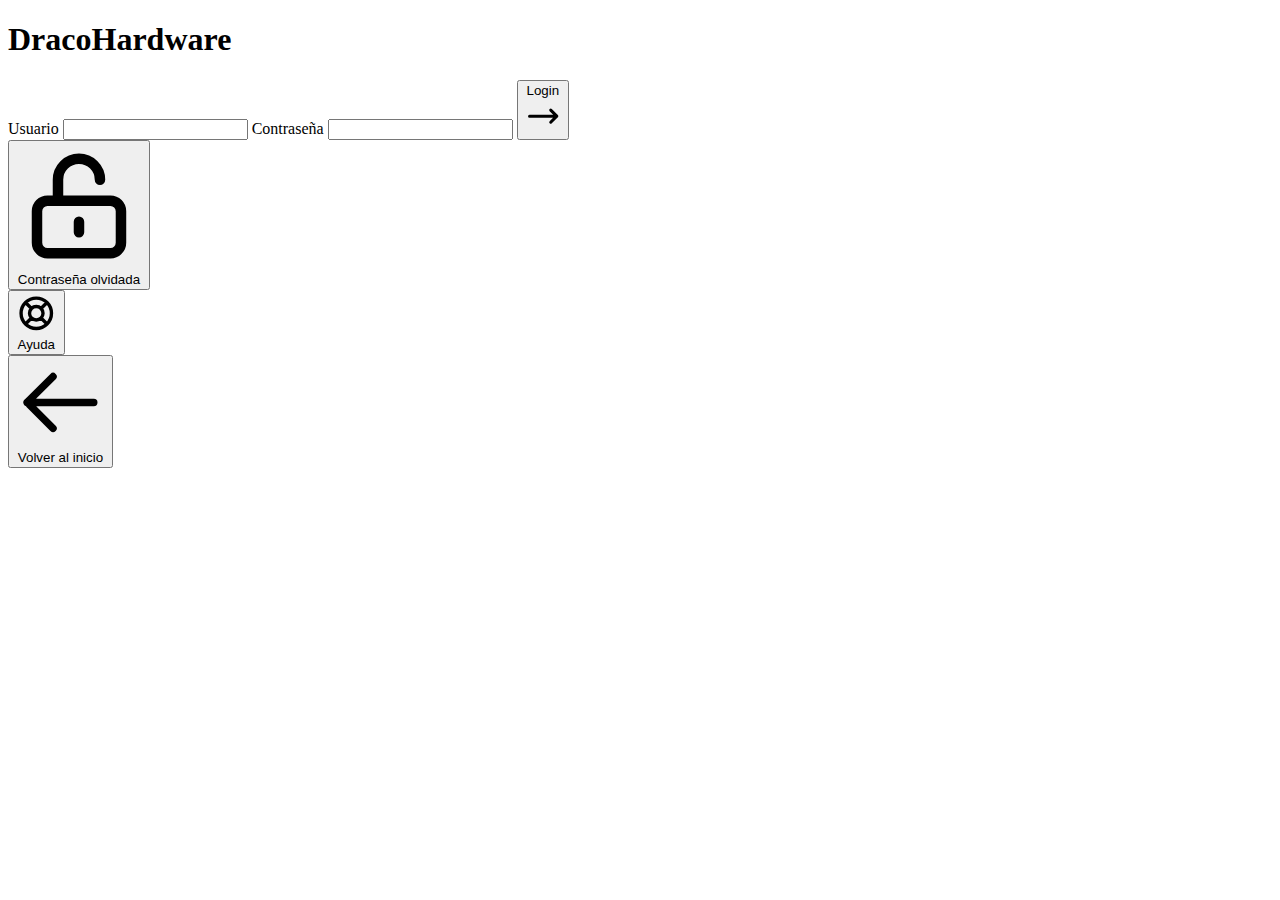
==== public/index.html @ a9c55570 "Add final files - test" ====
<!DOCTYPE html>
<html lang="en">
<head>
	<meta charset="UTF-8">
	<meta name="viewport" content="width=device-width, initial-scale=1.0">
	<title>StockManager</title>
	<link rel="stylesheet" href="../dist/output.css">
</head>
<body class="">
	<template>
		
	</template>
	<div class="h-screen bg-gray-100 flex flex-col justify-center sm:py-12">
		<div class="p-10 xs:p-0 mx-auto md:w-full md:max-w-md">
			<h1 class="font-bold text-center text-2xl mb-5">DracoHardware</h1>  
			<div class="bg-white shadow w-full rounded-lg divide-y divide-gray-200">
				<div id="panelLogin" class="px-5 py-7">
					<label class="font-semibold text-sm text-gray-600 pb-1 block">Usuario</label>
					<input id="user" type="text" class="border rounded-lg px-3 py-2 mt-1 mb-5 text-sm w-full" />
					<label class="font-semibold text-sm text-gray-600 pb-1 block">Contraseña</label>
					<input id="pass" type="password" class="border rounded-lg px-3 py-2 mt-1 mb-5 text-sm w-full" />
					<button id="bLogin" type="button" class="transition duration-200 bg-blue-500 hover:bg-blue-600 focus:bg-blue-700 focus:shadow-sm focus:ring-4 focus:ring-blue-500 focus:ring-opacity-50 text-white w-full py-2.5 rounded-lg text-sm shadow-sm hover:shadow-md font-semibold text-center inline-block">
						<span class="inline-block mr-2">Login</span>
						<svg xmlns="http://www.w3.org/2000/svg" fill="none" viewBox="0 0 24 24" stroke="currentColor" class="w-4 h-4 inline-block">
							<path stroke-linecap="round" stroke-linejoin="round" stroke-width="2" d="M17 8l4 4m0 0l-4 4m4-4H3" />
						</svg>
					</button>
				</div>
				<div class="py-5">
					<div class="grid grid-cols-2 gap-1">
						<div class="text-center sm:text-left whitespace-nowrap">
							<button class="transition duration-200 mx-5 px-5 py-4 cursor-pointer font-normal text-sm rounded-lg text-gray-500 hover:bg-gray-100 focus:outline-none focus:bg-gray-200 focus:ring-2 focus:ring-gray-400 focus:ring-opacity-50 ring-inset">
								<svg xmlns="http://www.w3.org/2000/svg" fill="none" viewBox="0 0 24 24" stroke="currentColor" class="w-4 h-4 inline-block align-text-top">
									<path stroke-linecap="round" stroke-linejoin="round" stroke-width="2" d="M8 11V7a4 4 0 118 0m-4 8v2m-6 4h12a2 2 0 002-2v-6a2 2 0 00-2-2H6a2 2 0 00-2 2v6a2 2 0 002 2z" />
								</svg>
								<span class="inline-block ml-1">Contraseña olvidada</span>
							</button>
						</div>
				<div class="text-center sm:text-right whitespace-nowrap">
					<button class="transition duration-200 mx-5 px-5 py-4 cursor-pointer font-normal text-sm rounded-lg text-gray-500 hover:bg-gray-100 focus:outline-none focus:bg-gray-200 focus:ring-2 focus:ring-gray-400 focus:ring-opacity-50 ring-inset">
						<svg xmlns="http://www.w3.org/2000/svg" fill="none" viewBox="0 0 24 24" stroke="currentColor" class="w-4 h-4 inline-block align-text-bottom	">
							<path stroke-linecap="round" stroke-linejoin="round" stroke-width="2" d="M18.364 5.636l-3.536 3.536m0 5.656l3.536 3.536M9.172 9.172L5.636 5.636m3.536 9.192l-3.536 3.536M21 12a9 9 0 11-18 0 9 9 0 0118 0zm-5 0a4 4 0 11-8 0 4 4 0 018 0z" />
						</svg>
						<span class="inline-block ml-1">Ayuda</span>
					</button>
				</div>
			</div>
				</div>
			</div>
			<div class="py-5">
				<div class="grid grid-cols-2 gap-1">
				<div class="text-center sm:text-left whitespace-nowrap">
					<button class="transition duration-200 mx-5 px-5 py-4 cursor-pointer font-normal text-sm rounded-lg text-gray-500 hover:bg-gray-200 focus:outline-none focus:bg-gray-300 focus:ring-2 focus:ring-gray-400 focus:ring-opacity-50 ring-inset">
						<svg xmlns="http://www.w3.org/2000/svg" fill="none" viewBox="0 0 24 24" stroke="currentColor" class="w-4 h-4 inline-block align-text-top">
							<path stroke-linecap="round" stroke-linejoin="round" stroke-width="2" d="M10 19l-7-7m0 0l7-7m-7 7h18" />
						</svg>
						<span class="inline-block ml-1">Volver al inicio</span>
					</button>
				</div>
				</div>
			</div>
		</div>
		</div>
		<script src="js/login.js"></script>
</body>
</html>
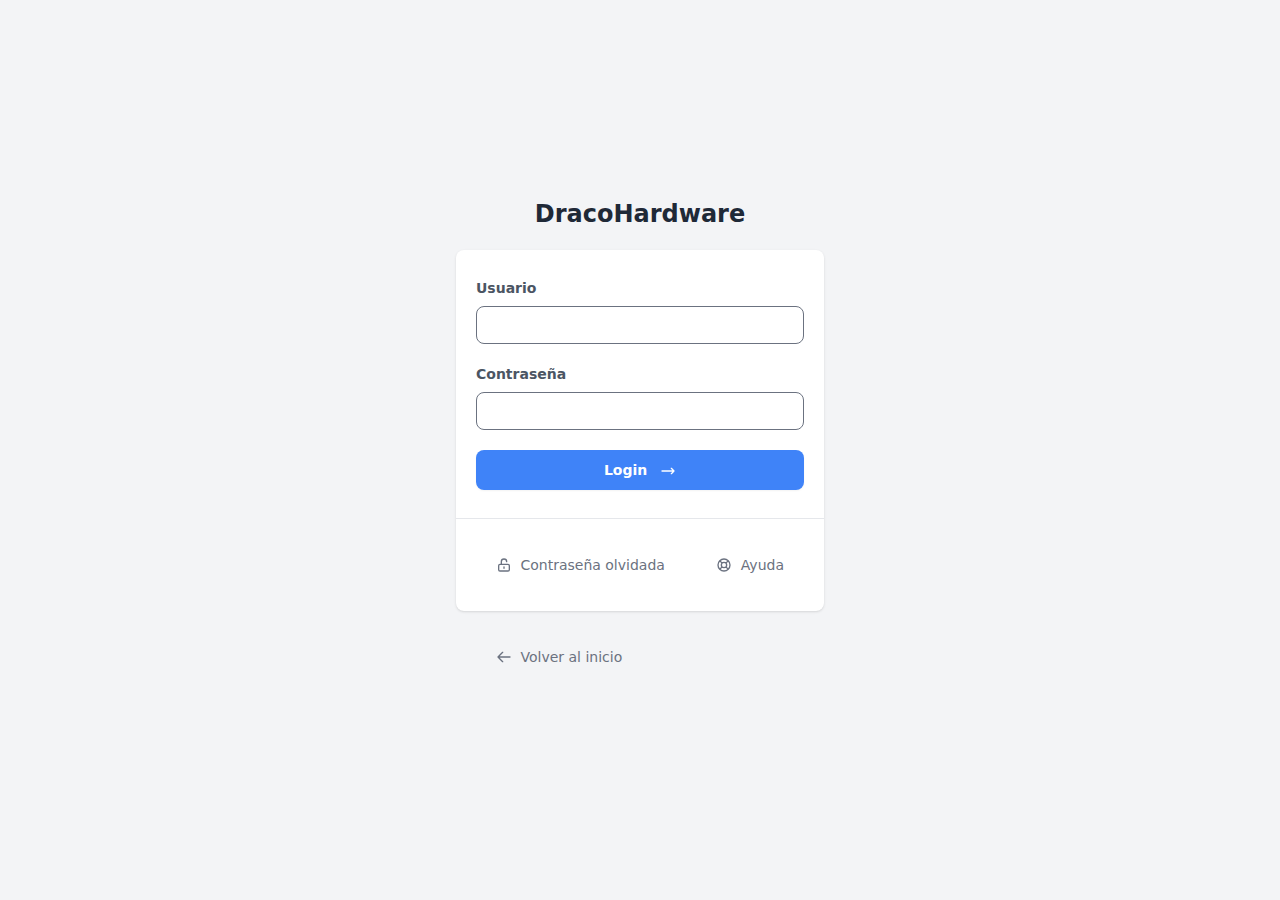
==== commit 6856941e: "files login" ====
--- a/public/index.html
+++ b/public/index.html
@@ -4,7 +4,7 @@
 	<meta charset="UTF-8">
 	<meta name="viewport" content="width=device-width, initial-scale=1.0">
 	<title>StockManager</title>
-	<link rel="stylesheet" href="../dist/output.css">
+	<link rel="stylesheet" href="styles.css">
 </head>
 <body class="">
 	<template>
--- a/public/styles.css
+++ b/public/styles.css
@@ -0,0 +1,5405 @@
+/*
+! tailwindcss v3.3.3 | MIT License | https://tailwindcss.com
+*/
+
+/*
+1. Prevent padding and border from affecting element width. (https://github.com/mozdevs/cssremedy/issues/4)
+2. Allow adding a border to an element by just adding a border-width. (https://github.com/tailwindcss/tailwindcss/pull/116)
+*/
+
+*,
+::before,
+::after {
+  box-sizing: border-box;
+  /* 1 */
+  border-width: 0;
+  /* 2 */
+  border-style: solid;
+  /* 2 */
+  border-color: #E5E7EB;
+  /* 2 */
+}
+
+::before,
+::after {
+  --tw-content: '';
+}
+
+/*
+1. Use a consistent sensible line-height in all browsers.
+2. Prevent adjustments of font size after orientation changes in iOS.
+3. Use a more readable tab size.
+4. Use the user's configured `sans` font-family by default.
+5. Use the user's configured `sans` font-feature-settings by default.
+6. Use the user's configured `sans` font-variation-settings by default.
+*/
+
+html {
+  line-height: 1.5;
+  /* 1 */
+  -webkit-text-size-adjust: 100%;
+  /* 2 */
+  -moz-tab-size: 4;
+  /* 3 */
+  -o-tab-size: 4;
+     tab-size: 4;
+  /* 3 */
+  font-family: ui-sans-serif, system-ui, -apple-system, BlinkMacSystemFont, "Segoe UI", Roboto, "Helvetica Neue", Arial, "Noto Sans", sans-serif, "Apple Color Emoji", "Segoe UI Emoji", "Segoe UI Symbol", "Noto Color Emoji";
+  /* 4 */
+  font-feature-settings: normal;
+  /* 5 */
+  font-variation-settings: normal;
+  /* 6 */
+}
+
+/*
+1. Remove the margin in all browsers.
+2. Inherit line-height from `html` so users can set them as a class directly on the `html` element.
+*/
+
+body {
+  margin: 0;
+  /* 1 */
+  line-height: inherit;
+  /* 2 */
+}
+
+/*
+1. Add the correct height in Firefox.
+2. Correct the inheritance of border color in Firefox. (https://bugzilla.mozilla.org/show_bug.cgi?id=190655)
+3. Ensure horizontal rules are visible by default.
+*/
+
+hr {
+  height: 0;
+  /* 1 */
+  color: inherit;
+  /* 2 */
+  border-top-width: 1px;
+  /* 3 */
+}
+
+/*
+Add the correct text decoration in Chrome, Edge, and Safari.
+*/
+
+abbr:where([title]) {
+  -webkit-text-decoration: underline dotted;
+          text-decoration: underline dotted;
+}
+
+/*
+Remove the default font size and weight for headings.
+*/
+
+h1,
+h2,
+h3,
+h4,
+h5,
+h6 {
+  font-size: inherit;
+  font-weight: inherit;
+}
+
+/*
+Reset links to optimize for opt-in styling instead of opt-out.
+*/
+
+a {
+  color: inherit;
+  text-decoration: inherit;
+}
+
+/*
+Add the correct font weight in Edge and Safari.
+*/
+
+b,
+strong {
+  font-weight: bolder;
+}
+
+/*
+1. Use the user's configured `mono` font family by default.
+2. Correct the odd `em` font sizing in all browsers.
+*/
+
+code,
+kbd,
+samp,
+pre {
+  font-family: ui-monospace, SFMono-Regular, Menlo, Monaco, Consolas, "Liberation Mono", "Courier New", monospace;
+  /* 1 */
+  font-size: 1em;
+  /* 2 */
+}
+
+/*
+Add the correct font size in all browsers.
+*/
+
+small {
+  font-size: 80%;
+}
+
+/*
+Prevent `sub` and `sup` elements from affecting the line height in all browsers.
+*/
+
+sub,
+sup {
+  font-size: 75%;
+  line-height: 0;
+  position: relative;
+  vertical-align: baseline;
+}
+
+sub {
+  bottom: -0.25em;
+}
+
+sup {
+  top: -0.5em;
+}
+
+/*
+1. Remove text indentation from table contents in Chrome and Safari. (https://bugs.chromium.org/p/chromium/issues/detail?id=999088, https://bugs.webkit.org/show_bug.cgi?id=201297)
+2. Correct table border color inheritance in all Chrome and Safari. (https://bugs.chromium.org/p/chromium/issues/detail?id=935729, https://bugs.webkit.org/show_bug.cgi?id=195016)
+3. Remove gaps between table borders by default.
+*/
+
+table {
+  text-indent: 0;
+  /* 1 */
+  border-color: inherit;
+  /* 2 */
+  border-collapse: collapse;
+  /* 3 */
+}
+
+/*
+1. Change the font styles in all browsers.
+2. Remove the margin in Firefox and Safari.
+3. Remove default padding in all browsers.
+*/
+
+button,
+input,
+optgroup,
+select,
+textarea {
+  font-family: inherit;
+  /* 1 */
+  font-feature-settings: inherit;
+  /* 1 */
+  font-variation-settings: inherit;
+  /* 1 */
+  font-size: 100%;
+  /* 1 */
+  font-weight: inherit;
+  /* 1 */
+  line-height: inherit;
+  /* 1 */
+  color: inherit;
+  /* 1 */
+  margin: 0;
+  /* 2 */
+  padding: 0;
+  /* 3 */
+}
+
+/*
+Remove the inheritance of text transform in Edge and Firefox.
+*/
+
+button,
+select {
+  text-transform: none;
+}
+
+/*
+1. Correct the inability to style clickable types in iOS and Safari.
+2. Remove default button styles.
+*/
+
+button,
+[type='button'],
+[type='reset'],
+[type='submit'] {
+  -webkit-appearance: button;
+  /* 1 */
+  background-color: transparent;
+  /* 2 */
+  background-image: none;
+  /* 2 */
+}
+
+/*
+Use the modern Firefox focus style for all focusable elements.
+*/
+
+:-moz-focusring {
+  outline: auto;
+}
+
+/*
+Remove the additional `:invalid` styles in Firefox. (https://github.com/mozilla/gecko-dev/blob/2f9eacd9d3d995c937b4251a5557d95d494c9be1/layout/style/res/forms.css#L728-L737)
+*/
+
+:-moz-ui-invalid {
+  box-shadow: none;
+}
+
+/*
+Add the correct vertical alignment in Chrome and Firefox.
+*/
+
+progress {
+  vertical-align: baseline;
+}
+
+/*
+Correct the cursor style of increment and decrement buttons in Safari.
+*/
+
+::-webkit-inner-spin-button,
+::-webkit-outer-spin-button {
+  height: auto;
+}
+
+/*
+1. Correct the odd appearance in Chrome and Safari.
+2. Correct the outline style in Safari.
+*/
+
+[type='search'] {
+  -webkit-appearance: textfield;
+  /* 1 */
+  outline-offset: -2px;
+  /* 2 */
+}
+
+/*
+Remove the inner padding in Chrome and Safari on macOS.
+*/
+
+::-webkit-search-decoration {
+  -webkit-appearance: none;
+}
+
+/*
+1. Correct the inability to style clickable types in iOS and Safari.
+2. Change font properties to `inherit` in Safari.
+*/
+
+::-webkit-file-upload-button {
+  -webkit-appearance: button;
+  /* 1 */
+  font: inherit;
+  /* 2 */
+}
+
+/*
+Add the correct display in Chrome and Safari.
+*/
+
+summary {
+  display: list-item;
+}
+
+/*
+Removes the default spacing and border for appropriate elements.
+*/
+
+blockquote,
+dl,
+dd,
+h1,
+h2,
+h3,
+h4,
+h5,
+h6,
+hr,
+figure,
+p,
+pre {
+  margin: 0;
+}
+
+fieldset {
+  margin: 0;
+  padding: 0;
+}
+
+legend {
+  padding: 0;
+}
+
+ol,
+ul,
+menu {
+  list-style: none;
+  margin: 0;
+  padding: 0;
+}
+
+/*
+Reset default styling for dialogs.
+*/
+
+dialog {
+  padding: 0;
+}
+
+/*
+Prevent resizing textareas horizontally by default.
+*/
+
+textarea {
+  resize: vertical;
+}
+
+/*
+1. Reset the default placeholder opacity in Firefox. (https://github.com/tailwindlabs/tailwindcss/issues/3300)
+2. Set the default placeholder color to the user's configured gray 400 color.
+*/
+
+input::-moz-placeholder, textarea::-moz-placeholder {
+  opacity: 1;
+  /* 1 */
+  color: #9CA3AF;
+  /* 2 */
+}
+
+input::placeholder,
+textarea::placeholder {
+  opacity: 1;
+  /* 1 */
+  color: #9CA3AF;
+  /* 2 */
+}
+
+/*
+Set the default cursor for buttons.
+*/
+
+button,
+[role="button"] {
+  cursor: pointer;
+}
+
+/*
+Make sure disabled buttons don't get the pointer cursor.
+*/
+
+:disabled {
+  cursor: default;
+}
+
+/*
+1. Make replaced elements `display: block` by default. (https://github.com/mozdevs/cssremedy/issues/14)
+2. Add `vertical-align: middle` to align replaced elements more sensibly by default. (https://github.com/jensimmons/cssremedy/issues/14#issuecomment-634934210)
+   This can trigger a poorly considered lint error in some tools but is included by design.
+*/
+
+img,
+svg,
+video,
+canvas,
+audio,
+iframe,
+embed,
+object {
+  display: block;
+  /* 1 */
+  vertical-align: middle;
+  /* 2 */
+}
+
+/*
+Constrain images and videos to the parent width and preserve their intrinsic aspect ratio. (https://github.com/mozdevs/cssremedy/issues/14)
+*/
+
+img,
+video {
+  max-width: 100%;
+  height: auto;
+}
+
+/* Make elements with the HTML hidden attribute stay hidden by default */
+
+[hidden] {
+  display: none;
+}
+
+:root,
+[data-theme] {
+  background-color: hsl(var(--b1) / var(--tw-bg-opacity, 1));
+  color: hsl(var(--bc) / var(--tw-text-opacity, 1));
+}
+
+html {
+  -webkit-tap-highlight-color: transparent;
+}
+
+:root {
+  color-scheme: light;
+  --pf: 259 94% 44%;
+  --sf: 314 100% 40%;
+  --af: 174 75% 39%;
+  --nf: 214 20% 14%;
+  --in: 198 93% 60%;
+  --su: 158 64% 52%;
+  --wa: 43 96% 56%;
+  --er: 0 91% 71%;
+  --inc: 198 100% 12%;
+  --suc: 158 100% 10%;
+  --wac: 43 100% 11%;
+  --erc: 0 100% 14%;
+  --rounded-box: 1rem;
+  --rounded-btn: 0.5rem;
+  --rounded-badge: 1.9rem;
+  --animation-btn: 0.25s;
+  --animation-input: .2s;
+  --btn-text-case: uppercase;
+  --btn-focus-scale: 0.95;
+  --border-btn: 1px;
+  --tab-border: 1px;
+  --tab-radius: 0.5rem;
+  --p: 259 94% 51%;
+  --pc: 259 96% 91%;
+  --s: 314 100% 47%;
+  --sc: 314 100% 91%;
+  --a: 174 75% 46%;
+  --ac: 174 75% 11%;
+  --n: 214 20% 21%;
+  --nc: 212 19% 87%;
+  --b1: 0 0% 100%;
+  --b2: 0 0% 95%;
+  --b3: 180 2% 90%;
+  --bc: 215 28% 17%;
+}
+
+@media (prefers-color-scheme: dark) {
+  :root {
+    color-scheme: dark;
+    --pf: 262 80% 43%;
+    --sf: 316 70% 43%;
+    --af: 175 70% 34%;
+    --in: 198 93% 60%;
+    --su: 158 64% 52%;
+    --wa: 43 96% 56%;
+    --er: 0 91% 71%;
+    --inc: 198 100% 12%;
+    --suc: 158 100% 10%;
+    --wac: 43 100% 11%;
+    --erc: 0 100% 14%;
+    --rounded-box: 1rem;
+    --rounded-btn: 0.5rem;
+    --rounded-badge: 1.9rem;
+    --animation-btn: 0.25s;
+    --animation-input: .2s;
+    --btn-text-case: uppercase;
+    --btn-focus-scale: 0.95;
+    --border-btn: 1px;
+    --tab-border: 1px;
+    --tab-radius: 0.5rem;
+    --p: 262 80% 50%;
+    --pc: 0 0% 100%;
+    --s: 316 70% 50%;
+    --sc: 0 0% 100%;
+    --a: 175 70% 41%;
+    --ac: 0 0% 100%;
+    --n: 213 18% 20%;
+    --nf: 212 17% 17%;
+    --nc: 220 13% 69%;
+    --b1: 212 18% 14%;
+    --b2: 213 18% 12%;
+    --b3: 213 18% 10%;
+    --bc: 220 13% 69%;
+  }
+}
+
+[data-theme=light] {
+  color-scheme: light;
+  --pf: 259 94% 44%;
+  --sf: 314 100% 40%;
+  --af: 174 75% 39%;
+  --nf: 214 20% 14%;
+  --in: 198 93% 60%;
+  --su: 158 64% 52%;
+  --wa: 43 96% 56%;
+  --er: 0 91% 71%;
+  --inc: 198 100% 12%;
+  --suc: 158 100% 10%;
+  --wac: 43 100% 11%;
+  --erc: 0 100% 14%;
+  --rounded-box: 1rem;
+  --rounded-btn: 0.5rem;
+  --rounded-badge: 1.9rem;
+  --animation-btn: 0.25s;
+  --animation-input: .2s;
+  --btn-text-case: uppercase;
+  --btn-focus-scale: 0.95;
+  --border-btn: 1px;
+  --tab-border: 1px;
+  --tab-radius: 0.5rem;
+  --p: 259 94% 51%;
+  --pc: 259 96% 91%;
+  --s: 314 100% 47%;
+  --sc: 314 100% 91%;
+  --a: 174 75% 46%;
+  --ac: 174 75% 11%;
+  --n: 214 20% 21%;
+  --nc: 212 19% 87%;
+  --b1: 0 0% 100%;
+  --b2: 0 0% 95%;
+  --b3: 180 2% 90%;
+  --bc: 215 28% 17%;
+}
+
+[data-theme=dark] {
+  color-scheme: dark;
+  --pf: 262 80% 43%;
+  --sf: 316 70% 43%;
+  --af: 175 70% 34%;
+  --in: 198 93% 60%;
+  --su: 158 64% 52%;
+  --wa: 43 96% 56%;
+  --er: 0 91% 71%;
+  --inc: 198 100% 12%;
+  --suc: 158 100% 10%;
+  --wac: 43 100% 11%;
+  --erc: 0 100% 14%;
+  --rounded-box: 1rem;
+  --rounded-btn: 0.5rem;
+  --rounded-badge: 1.9rem;
+  --animation-btn: 0.25s;
+  --animation-input: .2s;
+  --btn-text-case: uppercase;
+  --btn-focus-scale: 0.95;
+  --border-btn: 1px;
+  --tab-border: 1px;
+  --tab-radius: 0.5rem;
+  --p: 262 80% 50%;
+  --pc: 0 0% 100%;
+  --s: 316 70% 50%;
+  --sc: 0 0% 100%;
+  --a: 175 70% 41%;
+  --ac: 0 0% 100%;
+  --n: 213 18% 20%;
+  --nf: 212 17% 17%;
+  --nc: 220 13% 69%;
+  --b1: 212 18% 14%;
+  --b2: 213 18% 12%;
+  --b3: 213 18% 10%;
+  --bc: 220 13% 69%;
+}
+
+.tooltip-arrow,.tooltip-arrow:before {
+  position: absolute;
+  width: 8px;
+  height: 8px;
+  background: inherit;
+}
+
+.tooltip-arrow {
+  visibility: hidden;
+}
+
+.tooltip-arrow:before {
+  content: "";
+  visibility: visible;
+  transform: rotate(45deg);
+}
+
+[data-tooltip-style^='light'] + .tooltip > .tooltip-arrow:before {
+  border-style: solid;
+  border-color: #e5e7eb;
+}
+
+[data-tooltip-style^='light'] + .tooltip[data-popper-placement^='top'] > .tooltip-arrow:before {
+  border-bottom-width: 1px;
+  border-right-width: 1px;
+}
+
+[data-tooltip-style^='light'] + .tooltip[data-popper-placement^='right'] > .tooltip-arrow:before {
+  border-bottom-width: 1px;
+  border-left-width: 1px;
+}
+
+[data-tooltip-style^='light'] + .tooltip[data-popper-placement^='bottom'] > .tooltip-arrow:before {
+  border-top-width: 1px;
+  border-left-width: 1px;
+}
+
+[data-tooltip-style^='light'] + .tooltip[data-popper-placement^='left'] > .tooltip-arrow:before {
+  border-top-width: 1px;
+  border-right-width: 1px;
+}
+
+.tooltip[data-popper-placement^='top'] > .tooltip-arrow {
+  bottom: -4px;
+}
+
+.tooltip[data-popper-placement^='bottom'] > .tooltip-arrow {
+  top: -4px;
+}
+
+.tooltip[data-popper-placement^='left'] > .tooltip-arrow {
+  right: -4px;
+}
+
+.tooltip[data-popper-placement^='right'] > .tooltip-arrow {
+  left: -4px;
+}
+
+.tooltip.invisible > .tooltip-arrow:before {
+  visibility: hidden;
+}
+
+[data-popper-arrow],[data-popper-arrow]:before {
+  position: absolute;
+  width: 8px;
+  height: 8px;
+  background: inherit;
+}
+
+[data-popper-arrow] {
+  visibility: hidden;
+}
+
+[data-popper-arrow]:before {
+  content: "";
+  visibility: visible;
+  transform: rotate(45deg);
+}
+
+[data-popper-arrow]:after {
+  content: "";
+  visibility: visible;
+  transform: rotate(45deg);
+  position: absolute;
+  width: 9px;
+  height: 9px;
+  background: inherit;
+}
+
+[role="tooltip"] > [data-popper-arrow]:before {
+  border-style: solid;
+  border-color: #e5e7eb;
+}
+
+.dark [role="tooltip"] > [data-popper-arrow]:before {
+  border-style: solid;
+  border-color: #4b5563;
+}
+
+[role="tooltip"] > [data-popper-arrow]:after {
+  border-style: solid;
+  border-color: #e5e7eb;
+}
+
+.dark [role="tooltip"] > [data-popper-arrow]:after {
+  border-style: solid;
+  border-color: #4b5563;
+}
+
+[data-popover][role="tooltip"][data-popper-placement^='top'] > [data-popper-arrow]:before {
+  border-bottom-width: 1px;
+  border-right-width: 1px;
+}
+
+[data-popover][role="tooltip"][data-popper-placement^='top'] > [data-popper-arrow]:after {
+  border-bottom-width: 1px;
+  border-right-width: 1px;
+}
+
+[data-popover][role="tooltip"][data-popper-placement^='right'] > [data-popper-arrow]:before {
+  border-bottom-width: 1px;
+  border-left-width: 1px;
+}
+
+[data-popover][role="tooltip"][data-popper-placement^='right'] > [data-popper-arrow]:after {
+  border-bottom-width: 1px;
+  border-left-width: 1px;
+}
+
+[data-popover][role="tooltip"][data-popper-placement^='bottom'] > [data-popper-arrow]:before {
+  border-top-width: 1px;
+  border-left-width: 1px;
+}
+
+[data-popover][role="tooltip"][data-popper-placement^='bottom'] > [data-popper-arrow]:after {
+  border-top-width: 1px;
+  border-left-width: 1px;
+}
+
+[data-popover][role="tooltip"][data-popper-placement^='left'] > [data-popper-arrow]:before {
+  border-top-width: 1px;
+  border-right-width: 1px;
+}
+
+[data-popover][role="tooltip"][data-popper-placement^='left'] > [data-popper-arrow]:after {
+  border-top-width: 1px;
+  border-right-width: 1px;
+}
+
+[data-popover][role="tooltip"][data-popper-placement^='top'] > [data-popper-arrow] {
+  bottom: -5px;
+}
+
+[data-popover][role="tooltip"][data-popper-placement^='bottom'] > [data-popper-arrow] {
+  top: -5px;
+}
+
+[data-popover][role="tooltip"][data-popper-placement^='left'] > [data-popper-arrow] {
+  right: -5px;
+}
+
+[data-popover][role="tooltip"][data-popper-placement^='right'] > [data-popper-arrow] {
+  left: -5px;
+}
+
+[role="tooltip"].invisible > [data-popper-arrow]:before {
+  visibility: hidden;
+}
+
+[role="tooltip"].invisible > [data-popper-arrow]:after {
+  visibility: hidden;
+}
+
+[type='text'],[type='email'],[type='url'],[type='password'],[type='number'],[type='date'],[type='datetime-local'],[type='month'],[type='search'],[type='tel'],[type='time'],[type='week'],[multiple],textarea,select {
+  -webkit-appearance: none;
+     -moz-appearance: none;
+          appearance: none;
+  background-color: #fff;
+  border-color: #6B7280;
+  border-width: 1px;
+  border-radius: 0px;
+  padding-top: 0.5rem;
+  padding-right: 0.75rem;
+  padding-bottom: 0.5rem;
+  padding-left: 0.75rem;
+  font-size: 1rem;
+  line-height: 1.5rem;
+  --tw-shadow: 0 0 #0000;
+}
+
+[type='text']:focus, [type='email']:focus, [type='url']:focus, [type='password']:focus, [type='number']:focus, [type='date']:focus, [type='datetime-local']:focus, [type='month']:focus, [type='search']:focus, [type='tel']:focus, [type='time']:focus, [type='week']:focus, [multiple]:focus, textarea:focus, select:focus {
+  outline: 2px solid transparent;
+  outline-offset: 2px;
+  --tw-ring-inset: var(--tw-empty,/*!*/ /*!*/);
+  --tw-ring-offset-width: 0px;
+  --tw-ring-offset-color: #fff;
+  --tw-ring-color: #1C64F2;
+  --tw-ring-offset-shadow: var(--tw-ring-inset) 0 0 0 var(--tw-ring-offset-width) var(--tw-ring-offset-color);
+  --tw-ring-shadow: var(--tw-ring-inset) 0 0 0 calc(1px + var(--tw-ring-offset-width)) var(--tw-ring-color);
+  box-shadow: var(--tw-ring-offset-shadow), var(--tw-ring-shadow), var(--tw-shadow);
+  border-color: #1C64F2;
+}
+
+input::-moz-placeholder, textarea::-moz-placeholder {
+  color: #6B7280;
+  opacity: 1;
+}
+
+input::placeholder,textarea::placeholder {
+  color: #6B7280;
+  opacity: 1;
+}
+
+::-webkit-datetime-edit-fields-wrapper {
+  padding: 0;
+}
+
+::-webkit-date-and-time-value {
+  min-height: 1.5em;
+}
+
+select:not([size]) {
+  background-image: url("data:image/svg+xml,%3csvg aria-hidden='true' xmlns='http://www.w3.org/2000/svg' fill='none' viewBox='0 0 10 6'%3e %3cpath stroke='%236B7280' stroke-linecap='round' stroke-linejoin='round' stroke-width='2' d='m1 1 4 4 4-4'/%3e %3c/svg%3e");
+  background-position: right 0.75rem center;
+  background-repeat: no-repeat;
+  background-size: 0.75em 0.75em;
+  padding-right: 2.5rem;
+  -webkit-print-color-adjust: exact;
+          print-color-adjust: exact;
+}
+
+[multiple] {
+  background-image: initial;
+  background-position: initial;
+  background-repeat: unset;
+  background-size: initial;
+  padding-right: 0.75rem;
+  -webkit-print-color-adjust: unset;
+          print-color-adjust: unset;
+}
+
+[type='checkbox'],[type='radio'] {
+  -webkit-appearance: none;
+     -moz-appearance: none;
+          appearance: none;
+  padding: 0;
+  -webkit-print-color-adjust: exact;
+          print-color-adjust: exact;
+  display: inline-block;
+  vertical-align: middle;
+  background-origin: border-box;
+  -webkit-user-select: none;
+     -moz-user-select: none;
+          user-select: none;
+  flex-shrink: 0;
+  height: 1rem;
+  width: 1rem;
+  color: #1C64F2;
+  background-color: #fff;
+  border-color: #6B7280;
+  border-width: 1px;
+  --tw-shadow: 0 0 #0000;
+}
+
+[type='checkbox'] {
+  border-radius: 0px;
+}
+
+[type='radio'] {
+  border-radius: 100%;
+}
+
+[type='checkbox']:focus,[type='radio']:focus {
+  outline: 2px solid transparent;
+  outline-offset: 2px;
+  --tw-ring-inset: var(--tw-empty,/*!*/ /*!*/);
+  --tw-ring-offset-width: 2px;
+  --tw-ring-offset-color: #fff;
+  --tw-ring-color: #1C64F2;
+  --tw-ring-offset-shadow: var(--tw-ring-inset) 0 0 0 var(--tw-ring-offset-width) var(--tw-ring-offset-color);
+  --tw-ring-shadow: var(--tw-ring-inset) 0 0 0 calc(2px + var(--tw-ring-offset-width)) var(--tw-ring-color);
+  box-shadow: var(--tw-ring-offset-shadow), var(--tw-ring-shadow), var(--tw-shadow);
+}
+
+[type='checkbox']:checked,[type='radio']:checked,.dark [type='checkbox']:checked,.dark [type='radio']:checked {
+  border-color: transparent;
+  background-color: currentColor;
+  background-size: 0.55em 0.55em;
+  background-position: center;
+  background-repeat: no-repeat;
+}
+
+[type='checkbox']:checked {
+  background-image: url("data:image/svg+xml,%3csvg aria-hidden='true' xmlns='http://www.w3.org/2000/svg' fill='none' viewBox='0 0 16 12'%3e %3cpath stroke='white' stroke-linecap='round' stroke-linejoin='round' stroke-width='3' d='M1 5.917 5.724 10.5 15 1.5'/%3e %3c/svg%3e");
+  background-repeat: no-repeat;
+  background-size: 0.55em 0.55em;
+  -webkit-print-color-adjust: exact;
+          print-color-adjust: exact;
+}
+
+[type='radio']:checked {
+  background-image: url("data:image/svg+xml,%3csvg viewBox='0 0 16 16' fill='white' xmlns='http://www.w3.org/2000/svg'%3e%3ccircle cx='8' cy='8' r='3'/%3e%3c/svg%3e");
+  background-size: 1em 1em;
+}
+
+.dark [type='radio']:checked {
+  background-image: url("data:image/svg+xml,%3csvg viewBox='0 0 16 16' fill='white' xmlns='http://www.w3.org/2000/svg'%3e%3ccircle cx='8' cy='8' r='3'/%3e%3c/svg%3e");
+  background-size: 1em 1em;
+}
+
+[type='checkbox']:indeterminate {
+  background-image: url("data:image/svg+xml,%3csvg aria-hidden='true' xmlns='http://www.w3.org/2000/svg' fill='none' viewBox='0 0 16 12'%3e %3cpath stroke='white' stroke-linecap='round' stroke-linejoin='round' stroke-width='3' d='M1 5.917 5.724 10.5 15 1.5'/%3e %3c/svg%3e");
+  background-color: currentColor;
+  border-color: transparent;
+  background-position: center;
+  background-repeat: no-repeat;
+  background-size: 0.55em 0.55em;
+  -webkit-print-color-adjust: exact;
+          print-color-adjust: exact;
+}
+
+[type='checkbox']:indeterminate:hover,[type='checkbox']:indeterminate:focus {
+  border-color: transparent;
+  background-color: currentColor;
+}
+
+[type='file'] {
+  background: unset;
+  border-color: inherit;
+  border-width: 0;
+  border-radius: 0;
+  padding: 0;
+  font-size: unset;
+  line-height: inherit;
+}
+
+[type='file']:focus {
+  outline: 1px auto inherit;
+}
+
+input[type=file]::file-selector-button {
+  color: white;
+  background: #1F2937;
+  border: 0;
+  font-weight: 500;
+  font-size: 0.875rem;
+  cursor: pointer;
+  padding-top: 0.625rem;
+  padding-bottom: 0.625rem;
+  padding-left: 2rem;
+  padding-right: 1rem;
+  -webkit-margin-start: -1rem;
+          margin-inline-start: -1rem;
+  -webkit-margin-end: 1rem;
+          margin-inline-end: 1rem;
+}
+
+input[type=file]::file-selector-button:hover {
+  background: #374151;
+}
+
+.dark input[type=file]::file-selector-button {
+  color: white;
+  background: #4B5563;
+}
+
+.dark input[type=file]::file-selector-button:hover {
+  background: #6B7280;
+}
+
+input[type="range"]::-webkit-slider-thumb {
+  height: 1.25rem;
+  width: 1.25rem;
+  background: #1C64F2;
+  border-radius: 9999px;
+  border: 0;
+  appearance: none;
+  -moz-appearance: none;
+  -webkit-appearance: none;
+  cursor: pointer;
+}
+
+input[type="range"]:disabled::-webkit-slider-thumb {
+  background: #9CA3AF;
+}
+
+.dark input[type="range"]:disabled::-webkit-slider-thumb {
+  background: #6B7280;
+}
+
+input[type="range"]:focus::-webkit-slider-thumb {
+  outline: 2px solid transparent;
+  outline-offset: 2px;
+  --tw-ring-offset-shadow: var(--tw-ring-inset) 0 0 0 var(--tw-ring-offset-width) var(--tw-ring-offset-color);
+  --tw-ring-shadow: var(--tw-ring-inset) 0 0 0 calc(4px + var(--tw-ring-offset-width)) var(--tw-ring-color);
+  box-shadow: var(--tw-ring-offset-shadow), var(--tw-ring-shadow), var(--tw-shadow, 0 0 #0000);
+  --tw-ring-opacity: 1px;
+  --tw-ring-color: rgb(164 202 254 / var(--tw-ring-opacity));
+}
+
+input[type="range"]::-moz-range-thumb {
+  height: 1.25rem;
+  width: 1.25rem;
+  background: #1C64F2;
+  border-radius: 9999px;
+  border: 0;
+  appearance: none;
+  -moz-appearance: none;
+  -webkit-appearance: none;
+  cursor: pointer;
+}
+
+input[type="range"]:disabled::-moz-range-thumb {
+  background: #9CA3AF;
+}
+
+.dark input[type="range"]:disabled::-moz-range-thumb {
+  background: #6B7280;
+}
+
+input[type="range"]::-moz-range-progress {
+  background: #3F83F8;
+}
+
+input[type="range"]::-ms-fill-lower {
+  background: #3F83F8;
+}
+
+.toggle-bg:after {
+  content: "";
+  position: absolute;
+  top: 0.125rem;
+  left: 0.125rem;
+  background: white;
+  border-color: #D1D5DB;
+  border-width: 1px;
+  border-radius: 9999px;
+  height: 1.25rem;
+  width: 1.25rem;
+  transition-property: background-color,border-color,color,fill,stroke,opacity,box-shadow,transform,filter,backdrop-filter,-webkit-backdrop-filter;
+  transition-duration: .15s;
+  box-shadow: var(--tw-ring-inset) 0 0 0 calc(0px + var(--tw-ring-offset-width)) var(--tw-ring-color);
+}
+
+input:checked + .toggle-bg:after {
+  transform: translateX(100%);;
+  border-color: white;
+}
+
+input:checked + .toggle-bg {
+  background: #1C64F2;
+  border-color: #1C64F2;
+}
+
+*, ::before, ::after {
+  --tw-border-spacing-x: 0;
+  --tw-border-spacing-y: 0;
+  --tw-translate-x: 0;
+  --tw-translate-y: 0;
+  --tw-rotate: 0;
+  --tw-skew-x: 0;
+  --tw-skew-y: 0;
+  --tw-scale-x: 1;
+  --tw-scale-y: 1;
+  --tw-pan-x:  ;
+  --tw-pan-y:  ;
+  --tw-pinch-zoom:  ;
+  --tw-scroll-snap-strictness: proximity;
+  --tw-gradient-from-position:  ;
+  --tw-gradient-via-position:  ;
+  --tw-gradient-to-position:  ;
+  --tw-ordinal:  ;
+  --tw-slashed-zero:  ;
+  --tw-numeric-figure:  ;
+  --tw-numeric-spacing:  ;
+  --tw-numeric-fraction:  ;
+  --tw-ring-inset:  ;
+  --tw-ring-offset-width: 0px;
+  --tw-ring-offset-color: #fff;
+  --tw-ring-color: rgb(63 131 248 / 0.5);
+  --tw-ring-offset-shadow: 0 0 #0000;
+  --tw-ring-shadow: 0 0 #0000;
+  --tw-shadow: 0 0 #0000;
+  --tw-shadow-colored: 0 0 #0000;
+  --tw-blur:  ;
+  --tw-brightness:  ;
+  --tw-contrast:  ;
+  --tw-grayscale:  ;
+  --tw-hue-rotate:  ;
+  --tw-invert:  ;
+  --tw-saturate:  ;
+  --tw-sepia:  ;
+  --tw-drop-shadow:  ;
+  --tw-backdrop-blur:  ;
+  --tw-backdrop-brightness:  ;
+  --tw-backdrop-contrast:  ;
+  --tw-backdrop-grayscale:  ;
+  --tw-backdrop-hue-rotate:  ;
+  --tw-backdrop-invert:  ;
+  --tw-backdrop-opacity:  ;
+  --tw-backdrop-saturate:  ;
+  --tw-backdrop-sepia:  ;
+}
+
+::backdrop {
+  --tw-border-spacing-x: 0;
+  --tw-border-spacing-y: 0;
+  --tw-translate-x: 0;
+  --tw-translate-y: 0;
+  --tw-rotate: 0;
+  --tw-skew-x: 0;
+  --tw-skew-y: 0;
+  --tw-scale-x: 1;
+  --tw-scale-y: 1;
+  --tw-pan-x:  ;
+  --tw-pan-y:  ;
+  --tw-pinch-zoom:  ;
+  --tw-scroll-snap-strictness: proximity;
+  --tw-gradient-from-position:  ;
+  --tw-gradient-via-position:  ;
+  --tw-gradient-to-position:  ;
+  --tw-ordinal:  ;
+  --tw-slashed-zero:  ;
+  --tw-numeric-figure:  ;
+  --tw-numeric-spacing:  ;
+  --tw-numeric-fraction:  ;
+  --tw-ring-inset:  ;
+  --tw-ring-offset-width: 0px;
+  --tw-ring-offset-color: #fff;
+  --tw-ring-color: rgb(63 131 248 / 0.5);
+  --tw-ring-offset-shadow: 0 0 #0000;
+  --tw-ring-shadow: 0 0 #0000;
+  --tw-shadow: 0 0 #0000;
+  --tw-shadow-colored: 0 0 #0000;
+  --tw-blur:  ;
+  --tw-brightness:  ;
+  --tw-contrast:  ;
+  --tw-grayscale:  ;
+  --tw-hue-rotate:  ;
+  --tw-invert:  ;
+  --tw-saturate:  ;
+  --tw-sepia:  ;
+  --tw-drop-shadow:  ;
+  --tw-backdrop-blur:  ;
+  --tw-backdrop-brightness:  ;
+  --tw-backdrop-contrast:  ;
+  --tw-backdrop-grayscale:  ;
+  --tw-backdrop-hue-rotate:  ;
+  --tw-backdrop-invert:  ;
+  --tw-backdrop-opacity:  ;
+  --tw-backdrop-saturate:  ;
+  --tw-backdrop-sepia:  ;
+}
+
+.container {
+  width: 100%;
+}
+
+@media (min-width: 640px) {
+  .container {
+    max-width: 640px;
+  }
+}
+
+@media (min-width: 768px) {
+  .container {
+    max-width: 768px;
+  }
+}
+
+@media (min-width: 1024px) {
+  .container {
+    max-width: 1024px;
+  }
+}
+
+@media (min-width: 1280px) {
+  .container {
+    max-width: 1280px;
+  }
+}
+
+@media (min-width: 1536px) {
+  .container {
+    max-width: 1536px;
+  }
+}
+
+.alert {
+  display: grid;
+  width: 100%;
+  grid-auto-flow: row;
+  align-content: flex-start;
+  align-items: center;
+  justify-items: center;
+  gap: 1rem;
+  text-align: center;
+  border-width: 1px;
+  --tw-border-opacity: 1;
+  border-color: hsl(var(--b2) / var(--tw-border-opacity));
+  padding: 1rem;
+  --tw-text-opacity: 1;
+  color: hsl(var(--bc) / var(--tw-text-opacity));
+  border-radius: var(--rounded-box, 1rem);
+  --alert-bg: hsl(var(--b2));
+  --alert-bg-mix: hsl(var(--b1));
+  background-color: var(--alert-bg);
+}
+
+@media (min-width: 640px) {
+  .alert {
+    grid-auto-flow: column;
+    grid-template-columns: auto minmax(auto,1fr);
+    justify-items: start;
+    text-align: left;
+  }
+}
+
+.avatar.placeholder > div {
+  display: flex;
+  align-items: center;
+  justify-content: center;
+}
+
+.badge {
+  display: inline-flex;
+  align-items: center;
+  justify-content: center;
+  transition-property: color, background-color, border-color, text-decoration-color, fill, stroke, opacity, box-shadow, transform, filter, -webkit-backdrop-filter;
+  transition-property: color, background-color, border-color, text-decoration-color, fill, stroke, opacity, box-shadow, transform, filter, backdrop-filter;
+  transition-property: color, background-color, border-color, text-decoration-color, fill, stroke, opacity, box-shadow, transform, filter, backdrop-filter, -webkit-backdrop-filter;
+  transition-timing-function: cubic-bezier(0.4, 0, 0.2, 1);
+  transition-timing-function: cubic-bezier(0, 0, 0.2, 1);
+  transition-duration: 200ms;
+  height: 1.25rem;
+  font-size: 0.875rem;
+  line-height: 1.25rem;
+  width: -moz-fit-content;
+  width: fit-content;
+  padding-left: 0.563rem;
+  padding-right: 0.563rem;
+  border-width: 1px;
+  --tw-border-opacity: 1;
+  border-color: hsl(var(--b2) / var(--tw-border-opacity));
+  --tw-bg-opacity: 1;
+  background-color: hsl(var(--b1) / var(--tw-bg-opacity));
+  --tw-text-opacity: 1;
+  color: hsl(var(--bc) / var(--tw-text-opacity));
+  border-radius: var(--rounded-badge, 1.9rem);
+}
+
+@media (hover:hover) {
+  .label a:hover {
+    --tw-text-opacity: 1;
+    color: hsl(var(--bc) / var(--tw-text-opacity));
+  }
+
+  .menu li > *:not(ul):not(.menu-title):not(details):active,
+.menu li > *:not(ul):not(.menu-title):not(details).active,
+.menu li > details > summary:active {
+    --tw-bg-opacity: 1;
+    background-color: hsl(var(--n) / var(--tw-bg-opacity));
+    --tw-text-opacity: 1;
+    color: hsl(var(--nc) / var(--tw-text-opacity));
+  }
+
+  .tab:hover {
+    --tw-text-opacity: 1;
+  }
+
+  .table tr.hover:hover,
+  .table tr.hover:nth-child(even):hover {
+    --tw-bg-opacity: 1;
+    background-color: hsl(var(--b2) / var(--tw-bg-opacity));
+  }
+
+  .table-zebra tr.hover:hover,
+  .table-zebra tr.hover:nth-child(even):hover {
+    --tw-bg-opacity: 1;
+    background-color: hsl(var(--b3) / var(--tw-bg-opacity));
+  }
+}
+
+.btn {
+  display: inline-flex;
+  flex-shrink: 0;
+  cursor: pointer;
+  -webkit-user-select: none;
+     -moz-user-select: none;
+          user-select: none;
+  flex-wrap: wrap;
+  align-items: center;
+  justify-content: center;
+  border-color: transparent;
+  border-color: hsl(var(--b2) / var(--tw-border-opacity));
+  text-align: center;
+  transition-property: color, background-color, border-color, text-decoration-color, fill, stroke, opacity, box-shadow, transform, filter, -webkit-backdrop-filter;
+  transition-property: color, background-color, border-color, text-decoration-color, fill, stroke, opacity, box-shadow, transform, filter, backdrop-filter;
+  transition-property: color, background-color, border-color, text-decoration-color, fill, stroke, opacity, box-shadow, transform, filter, backdrop-filter, -webkit-backdrop-filter;
+  transition-timing-function: cubic-bezier(0.4, 0, 0.2, 1);
+  transition-timing-function: cubic-bezier(0, 0, 0.2, 1);
+  transition-duration: 200ms;
+  border-radius: var(--rounded-btn, 0.5rem);
+  height: 3rem;
+  padding-left: 1rem;
+  padding-right: 1rem;
+  min-height: 3rem;
+  font-size: 0.875rem;
+  line-height: 1em;
+  gap: 0.5rem;
+  font-weight: 600;
+  text-decoration-line: none;
+  border-width: var(--border-btn, 1px);
+  animation: button-pop var(--animation-btn, 0.25s) ease-out;
+  text-transform: var(--btn-text-case, uppercase);
+  --tw-border-opacity: 1;
+  --tw-bg-opacity: 1;
+  background-color: hsl(var(--b2) / var(--tw-bg-opacity));
+  --tw-text-opacity: 1;
+  color: hsl(var(--bc) / var(--tw-text-opacity));
+  outline-color: hsl(var(--bc) / 1);
+}
+
+.btn-disabled,
+  .btn[disabled],
+  .btn:disabled {
+  pointer-events: none;
+}
+
+.btn-square {
+  height: 3rem;
+  width: 3rem;
+  padding: 0px;
+}
+
+.btn-circle {
+  height: 3rem;
+  width: 3rem;
+  border-radius: 9999px;
+  padding: 0px;
+}
+
+.btn-group > input[type="radio"].btn {
+  -webkit-appearance: none;
+     -moz-appearance: none;
+          appearance: none;
+}
+
+.btn-group > input[type="radio"].btn:before {
+  content: attr(data-title);
+}
+
+.btn:is(input[type="checkbox"]),
+.btn:is(input[type="radio"]) {
+  width: auto;
+  -webkit-appearance: none;
+     -moz-appearance: none;
+          appearance: none;
+}
+
+.btn:is(input[type="checkbox"]):after,
+.btn:is(input[type="radio"]):after {
+  --tw-content: attr(aria-label);
+  content: var(--tw-content);
+}
+
+.card {
+  position: relative;
+  display: flex;
+  flex-direction: column;
+  border-radius: var(--rounded-box, 1rem);
+}
+
+.card:focus {
+  outline: 2px solid transparent;
+  outline-offset: 2px;
+}
+
+.card-body {
+  display: flex;
+  flex: 1 1 auto;
+  flex-direction: column;
+  padding: var(--padding-card, 2rem);
+  gap: 0.5rem;
+}
+
+.card-body :where(p) {
+  flex-grow: 1;
+}
+
+.card-actions {
+  display: flex;
+  flex-wrap: wrap;
+  align-items: flex-start;
+  gap: 0.5rem;
+}
+
+.card figure {
+  display: flex;
+  align-items: center;
+  justify-content: center;
+}
+
+.card.image-full {
+  display: grid;
+}
+
+.card.image-full:before {
+  position: relative;
+  content: "";
+  z-index: 10;
+  --tw-bg-opacity: 1;
+  background-color: hsl(var(--n) / var(--tw-bg-opacity));
+  opacity: 0.75;
+  border-radius: var(--rounded-box, 1rem);
+}
+
+.card.image-full:before,
+    .card.image-full > * {
+  grid-column-start: 1;
+  grid-row-start: 1;
+}
+
+.card.image-full > figure img {
+  height: 100%;
+  -o-object-fit: cover;
+     object-fit: cover;
+}
+
+.card.image-full > .card-body {
+  position: relative;
+  z-index: 20;
+  --tw-text-opacity: 1;
+  color: hsl(var(--nc) / var(--tw-text-opacity));
+}
+
+.carousel {
+  display: inline-flex;
+  overflow-x: scroll;
+  scroll-snap-type: x mandatory;
+  scroll-behavior: smooth;
+  -ms-overflow-style: none;
+  scrollbar-width: none;
+}
+
+.checkbox {
+  flex-shrink: 0;
+  --chkbg: var(--bc);
+  --chkfg: var(--b1);
+  height: 1.5rem;
+  width: 1.5rem;
+  cursor: pointer;
+  -webkit-appearance: none;
+     -moz-appearance: none;
+          appearance: none;
+  border-width: 1px;
+  border-color: hsl(var(--bc) / var(--tw-border-opacity));
+  --tw-border-opacity: 0.2;
+  border-radius: var(--rounded-btn, 0.5rem);
+}
+
+.collapse:not(td):not(tr):not(colgroup) {
+  visibility: visible;
+}
+
+.collapse {
+  position: relative;
+  display: grid;
+  overflow: hidden;
+  grid-template-rows: auto 0fr;
+  transition: grid-template-rows 0.2s;
+  width: 100%;
+  border-radius: var(--rounded-box, 1rem);
+}
+
+.collapse-title,
+.collapse > input[type="checkbox"],
+.collapse > input[type="radio"],
+.collapse-content {
+  grid-column-start: 1;
+  grid-row-start: 1;
+}
+
+.collapse > input[type="checkbox"],
+.collapse > input[type="radio"] {
+  -webkit-appearance: none;
+     -moz-appearance: none;
+          appearance: none;
+  opacity: 0;
+}
+
+.collapse[open],
+.collapse-open,
+.collapse:focus:not(.collapse-close) {
+  grid-template-rows: auto 1fr;
+}
+
+.collapse:not(.collapse-close):has(> input[type="checkbox"]:checked),
+.collapse:not(.collapse-close):has(> input[type="radio"]:checked) {
+  grid-template-rows: auto 1fr;
+}
+
+.collapse[open] > .collapse-content,
+.collapse-open > .collapse-content,
+.collapse:focus:not(.collapse-close) > .collapse-content,
+.collapse:not(.collapse-close) > input[type="checkbox"]:checked ~ .collapse-content,
+.collapse:not(.collapse-close) > input[type="radio"]:checked ~ .collapse-content {
+  visibility: visible;
+  min-height: -moz-fit-content;
+  min-height: fit-content;
+}
+
+.drawer {
+  position: relative;
+  display: grid;
+  grid-auto-columns: max-content auto;
+  width: 100%;
+}
+
+.dropdown {
+  position: relative;
+  display: inline-block;
+}
+
+.dropdown > *:focus {
+  outline: 2px solid transparent;
+  outline-offset: 2px;
+}
+
+.dropdown .dropdown-content {
+  position: absolute;
+}
+
+.dropdown:is(:not(details)) .dropdown-content {
+  visibility: hidden;
+  opacity: 0;
+  transform-origin: top;
+  --tw-scale-x: .95;
+  --tw-scale-y: .95;
+  transform: translate(var(--tw-translate-x), var(--tw-translate-y)) rotate(var(--tw-rotate)) skewX(var(--tw-skew-x)) skewY(var(--tw-skew-y)) scaleX(var(--tw-scale-x)) scaleY(var(--tw-scale-y));
+  transition-property: color, background-color, border-color, text-decoration-color, fill, stroke, opacity, box-shadow, transform, filter, -webkit-backdrop-filter;
+  transition-property: color, background-color, border-color, text-decoration-color, fill, stroke, opacity, box-shadow, transform, filter, backdrop-filter;
+  transition-property: color, background-color, border-color, text-decoration-color, fill, stroke, opacity, box-shadow, transform, filter, backdrop-filter, -webkit-backdrop-filter;
+  transition-timing-function: cubic-bezier(0.4, 0, 0.2, 1);
+  transition-timing-function: cubic-bezier(0, 0, 0.2, 1);
+  transition-duration: 200ms;
+}
+
+.dropdown.dropdown-open .dropdown-content,
+.dropdown:not(.dropdown-hover):focus .dropdown-content,
+.dropdown:focus-within .dropdown-content {
+  visibility: visible;
+  opacity: 1;
+}
+
+@media (hover: hover) {
+  .dropdown.dropdown-hover:hover .dropdown-content {
+    visibility: visible;
+    opacity: 1;
+  }
+
+  .btm-nav > *.disabled:hover,
+      .btm-nav > *[disabled]:hover {
+    pointer-events: none;
+    --tw-border-opacity: 0;
+    background-color: hsl(var(--n) / var(--tw-bg-opacity));
+    --tw-bg-opacity: 0.1;
+    color: hsl(var(--bc) / var(--tw-text-opacity));
+    --tw-text-opacity: 0.2;
+  }
+
+  .btn:hover {
+    --tw-border-opacity: 1;
+    border-color: hsl(var(--b3) / var(--tw-border-opacity));
+    --tw-bg-opacity: 1;
+    background-color: hsl(var(--b3) / var(--tw-bg-opacity));
+  }
+
+  .btn-primary:hover {
+    --tw-border-opacity: 1;
+    border-color: hsl(var(--pf) / var(--tw-border-opacity));
+    --tw-bg-opacity: 1;
+    background-color: hsl(var(--pf) / var(--tw-bg-opacity));
+  }
+
+  .btn-secondary:hover {
+    --tw-border-opacity: 1;
+    border-color: hsl(var(--sf) / var(--tw-border-opacity));
+    --tw-bg-opacity: 1;
+    background-color: hsl(var(--sf) / var(--tw-bg-opacity));
+  }
+
+  .btn.glass:hover {
+    --glass-opacity: 25%;
+    --glass-border-opacity: 15%;
+  }
+
+  .btn-outline:hover {
+    --tw-border-opacity: 1;
+    border-color: hsl(var(--bc) / var(--tw-border-opacity));
+    --tw-bg-opacity: 1;
+    background-color: hsl(var(--bc) / var(--tw-bg-opacity));
+    --tw-text-opacity: 1;
+    color: hsl(var(--b1) / var(--tw-text-opacity));
+  }
+
+  .btn-outline.btn-primary:hover {
+    --tw-border-opacity: 1;
+    border-color: hsl(var(--pf) / var(--tw-border-opacity));
+    --tw-bg-opacity: 1;
+    background-color: hsl(var(--pf) / var(--tw-bg-opacity));
+    --tw-text-opacity: 1;
+    color: hsl(var(--pc) / var(--tw-text-opacity));
+  }
+
+  .btn-outline.btn-secondary:hover {
+    --tw-border-opacity: 1;
+    border-color: hsl(var(--sf) / var(--tw-border-opacity));
+    --tw-bg-opacity: 1;
+    background-color: hsl(var(--sf) / var(--tw-bg-opacity));
+    --tw-text-opacity: 1;
+    color: hsl(var(--sc) / var(--tw-text-opacity));
+  }
+
+  .btn-outline.btn-accent:hover {
+    --tw-border-opacity: 1;
+    border-color: hsl(var(--af) / var(--tw-border-opacity));
+    --tw-bg-opacity: 1;
+    background-color: hsl(var(--af) / var(--tw-bg-opacity));
+    --tw-text-opacity: 1;
+    color: hsl(var(--ac) / var(--tw-text-opacity));
+  }
+
+  .btn-outline.btn-success:hover {
+    --tw-border-opacity: 1;
+    border-color: hsl(var(--su) / var(--tw-border-opacity));
+    --tw-bg-opacity: 1;
+    background-color: hsl(var(--su) / var(--tw-bg-opacity));
+    --tw-text-opacity: 1;
+    color: hsl(var(--suc) / var(--tw-text-opacity));
+  }
+
+  .btn-outline.btn-info:hover {
+    --tw-border-opacity: 1;
+    border-color: hsl(var(--in) / var(--tw-border-opacity));
+    --tw-bg-opacity: 1;
+    background-color: hsl(var(--in) / var(--tw-bg-opacity));
+    --tw-text-opacity: 1;
+    color: hsl(var(--inc) / var(--tw-text-opacity));
+  }
+
+  .btn-outline.btn-warning:hover {
+    --tw-border-opacity: 1;
+    border-color: hsl(var(--wa) / var(--tw-border-opacity));
+    --tw-bg-opacity: 1;
+    background-color: hsl(var(--wa) / var(--tw-bg-opacity));
+    --tw-text-opacity: 1;
+    color: hsl(var(--wac) / var(--tw-text-opacity));
+  }
+
+  .btn-outline.btn-error:hover {
+    --tw-border-opacity: 1;
+    border-color: hsl(var(--er) / var(--tw-border-opacity));
+    --tw-bg-opacity: 1;
+    background-color: hsl(var(--er) / var(--tw-bg-opacity));
+    --tw-text-opacity: 1;
+    color: hsl(var(--erc) / var(--tw-text-opacity));
+  }
+
+  .btn-disabled:hover,
+    .btn[disabled]:hover,
+    .btn:disabled:hover {
+    --tw-border-opacity: 0;
+    background-color: hsl(var(--n) / var(--tw-bg-opacity));
+    --tw-bg-opacity: 0.2;
+    color: hsl(var(--bc) / var(--tw-text-opacity));
+    --tw-text-opacity: 0.2;
+  }
+
+  .btn:is(input[type="checkbox"]:checked):hover, .btn:is(input[type="radio"]:checked):hover {
+    --tw-border-opacity: 1;
+    border-color: hsl(var(--pf) / var(--tw-border-opacity));
+    --tw-bg-opacity: 1;
+    background-color: hsl(var(--pf) / var(--tw-bg-opacity));
+  }
+
+  .dropdown.dropdown-hover:hover .dropdown-content {
+    --tw-scale-x: 1;
+    --tw-scale-y: 1;
+    transform: translate(var(--tw-translate-x), var(--tw-translate-y)) rotate(var(--tw-rotate)) skewX(var(--tw-skew-x)) skewY(var(--tw-skew-y)) scaleX(var(--tw-scale-x)) scaleY(var(--tw-scale-y));
+  }
+
+  :where(.menu li:not(.menu-title):not(.disabled) > *:not(ul):not(details):not(.menu-title)):not(.active):hover, :where(.menu li:not(.menu-title):not(.disabled) > details > summary:not(.menu-title)):not(.active):hover {
+    cursor: pointer;
+    background-color: hsl(var(--bc) / 0.1);
+    --tw-text-opacity: 1;
+    color: hsl(var(--bc) / var(--tw-text-opacity));
+    outline: 2px solid transparent;
+    outline-offset: 2px;
+  }
+
+  .tab[disabled],
+    .tab[disabled]:hover {
+    cursor: not-allowed;
+    color: hsl(var(--bc) / var(--tw-text-opacity));
+    --tw-text-opacity: 0.2;
+  }
+}
+
+.dropdown:is(details) summary::-webkit-details-marker {
+  display: none;
+}
+
+.footer {
+  display: grid;
+  width: 100%;
+  grid-auto-flow: row;
+  place-items: start;
+  row-gap: 2.5rem;
+  -moz-column-gap: 1rem;
+       column-gap: 1rem;
+  font-size: 0.875rem;
+  line-height: 1.25rem;
+}
+
+.footer > * {
+  display: grid;
+  place-items: start;
+  gap: 0.5rem;
+}
+
+@media (min-width: 48rem) {
+  .footer {
+    grid-auto-flow: column;
+  }
+
+  .footer-center {
+    grid-auto-flow: row dense;
+  }
+}
+
+.form-control {
+  display: flex;
+  flex-direction: column;
+}
+
+.label {
+  display: flex;
+  -webkit-user-select: none;
+     -moz-user-select: none;
+          user-select: none;
+  align-items: center;
+  justify-content: space-between;
+  padding-left: 0.25rem;
+  padding-right: 0.25rem;
+  padding-top: 0.5rem;
+  padding-bottom: 0.5rem;
+}
+
+.indicator {
+  position: relative;
+  display: inline-flex;
+  width: -moz-max-content;
+  width: max-content;
+}
+
+.indicator :where(.indicator-item) {
+  z-index: 1;
+  position: absolute;
+  transform: translate(var(--tw-translate-x), var(--tw-translate-y)) rotate(var(--tw-rotate)) skewX(var(--tw-skew-x)) skewY(var(--tw-skew-y)) scaleX(var(--tw-scale-x)) scaleY(var(--tw-scale-y));
+  white-space: nowrap;
+}
+
+.input {
+  flex-shrink: 1;
+  height: 3rem;
+  padding-left: 1rem;
+  padding-right: 1rem;
+  font-size: 1rem;
+  line-height: 2;
+  line-height: 1.5rem;
+  border-width: 1px;
+  border-color: hsl(var(--bc) / var(--tw-border-opacity));
+  --tw-border-opacity: 0;
+  --tw-bg-opacity: 1;
+  background-color: hsl(var(--b1) / var(--tw-bg-opacity));
+  border-radius: var(--rounded-btn, 0.5rem);
+}
+
+.input-group {
+  display: flex;
+  width: 100%;
+  align-items: stretch;
+}
+
+.input-group > .input {
+  isolation: isolate;
+}
+
+.input-group > *,
+  .input-group > .input,
+  .input-group > .textarea,
+  .input-group > .select {
+  border-radius: 0px;
+}
+
+.input-group-xs {
+  font-size: 0.75rem;
+  line-height: 1rem;
+  line-height: 1.625;
+}
+
+.input-group :where(span) {
+  display: flex;
+  align-items: center;
+  --tw-bg-opacity: 1;
+  background-color: hsl(var(--b3) / var(--tw-bg-opacity));
+  padding-left: 1rem;
+  padding-right: 1rem;
+}
+
+.input-group > :first-child {
+  border-top-left-radius: var(--rounded-btn, 0.5rem);
+  border-top-right-radius: 0;
+  border-bottom-left-radius: var(--rounded-btn, 0.5rem);
+  border-bottom-right-radius: 0;
+}
+
+.input-group > :last-child {
+  border-top-left-radius: 0;
+  border-top-right-radius: var(--rounded-btn, 0.5rem);
+  border-bottom-left-radius: 0;
+  border-bottom-right-radius: var(--rounded-btn, 0.5rem);
+}
+
+.join {
+  display: inline-flex;
+  align-items: stretch;
+  border-radius: var(--rounded-btn, 0.5rem);
+}
+
+.join :where(.join-item) {
+  border-top-right-radius: 0;
+  border-bottom-right-radius: 0;
+  border-bottom-left-radius: 0;
+  border-top-left-radius: 0;
+}
+
+.join .join-item:not(:first-child):not(:last-child),
+  .join *:not(:first-child):not(:last-child) .join-item {
+  border-top-right-radius: 0;
+  border-bottom-right-radius: 0;
+  border-bottom-left-radius: 0;
+  border-top-left-radius: 0;
+}
+
+.join .join-item:first-child:not(:last-child),
+  .join *:first-child:not(:last-child) .join-item {
+  border-top-right-radius: 0;
+  border-bottom-right-radius: 0;
+}
+
+.join .dropdown .join-item:first-child:not(:last-child),
+  .join *:first-child:not(:last-child) .dropdown .join-item {
+  border-top-right-radius: inherit;
+  border-bottom-right-radius: inherit;
+}
+
+.join :where(.join-item:first-child:not(:last-child)),
+  .join :where(*:first-child:not(:last-child) .join-item) {
+  border-bottom-left-radius: inherit;
+  border-top-left-radius: inherit;
+}
+
+.join .join-item:last-child:not(:first-child),
+  .join *:last-child:not(:first-child) .join-item {
+  border-bottom-left-radius: 0;
+  border-top-left-radius: 0;
+}
+
+.join :where(.join-item:last-child:not(:first-child)),
+  .join :where(*:last-child:not(:first-child) .join-item) {
+  border-top-right-radius: inherit;
+  border-bottom-right-radius: inherit;
+}
+
+:where(.join *) {
+  border-radius: inherit;
+}
+
+.link {
+  cursor: pointer;
+  text-decoration-line: underline;
+}
+
+.menu li.disabled {
+  cursor: not-allowed;
+  -webkit-user-select: none;
+     -moz-user-select: none;
+          user-select: none;
+  color: hsl(var(--bc) / 0.3);
+}
+
+:where(.menu li) .badge {
+  justify-self: end;
+}
+
+.modal {
+  pointer-events: none;
+  position: fixed;
+  inset: 0px;
+  margin: 0px;
+  display: grid;
+  height: 100%;
+  max-height: none;
+  width: 100%;
+  max-width: none;
+  justify-items: center;
+  padding: 0px;
+  opacity: 0;
+  overscroll-behavior: contain;
+  z-index: 999;
+  background-color: transparent;
+  color: inherit;
+  transition-duration: 200ms;
+  transition-timing-function: cubic-bezier(0, 0, 0.2, 1);
+  transition-property: transform, opacity, visibility;
+  overflow-y: hidden;
+}
+
+:where(.modal) {
+  align-items: center;
+}
+
+.modal-box {
+  max-height: calc(100vh - 5em);
+  grid-column-start: 1;
+  grid-row-start: 1;
+  width: 91.666667%;
+  max-width: 32rem;
+  --tw-scale-x: .9;
+  --tw-scale-y: .9;
+  transform: translate(var(--tw-translate-x), var(--tw-translate-y)) rotate(var(--tw-rotate)) skewX(var(--tw-skew-x)) skewY(var(--tw-skew-y)) scaleX(var(--tw-scale-x)) scaleY(var(--tw-scale-y));
+  --tw-bg-opacity: 1;
+  background-color: hsl(var(--b1) / var(--tw-bg-opacity));
+  padding: 1.5rem;
+  transition-property: color, background-color, border-color, text-decoration-color, fill, stroke, opacity, box-shadow, transform, filter, -webkit-backdrop-filter;
+  transition-property: color, background-color, border-color, text-decoration-color, fill, stroke, opacity, box-shadow, transform, filter, backdrop-filter;
+  transition-property: color, background-color, border-color, text-decoration-color, fill, stroke, opacity, box-shadow, transform, filter, backdrop-filter, -webkit-backdrop-filter;
+  transition-timing-function: cubic-bezier(0.4, 0, 0.2, 1);
+  transition-timing-function: cubic-bezier(0, 0, 0.2, 1);
+  transition-duration: 200ms;
+  border-top-left-radius: var(--rounded-box, 1rem);
+  border-top-right-radius: var(--rounded-box, 1rem);
+  border-bottom-left-radius: var(--rounded-box, 1rem);
+  border-bottom-right-radius: var(--rounded-box, 1rem);
+  box-shadow: rgba(0, 0, 0, 0.25) 0px 25px 50px -12px;
+  overflow-y: auto;
+  overscroll-behavior: contain;
+}
+
+.modal-open,
+.modal:target,
+.modal-toggle:checked + .modal,
+.modal[open] {
+  pointer-events: auto;
+  visibility: visible;
+  opacity: 1;
+}
+
+:root:has(:is(.modal-open, .modal:target, .modal-toggle:checked + .modal, .modal[open])) {
+  overflow: hidden;
+}
+
+.progress {
+  position: relative;
+  width: 100%;
+  -webkit-appearance: none;
+     -moz-appearance: none;
+          appearance: none;
+  overflow: hidden;
+  height: 0.5rem;
+  background-color: hsl(var(--bc) / 0.2);
+  border-radius: var(--rounded-box, 1rem);
+}
+
+.radio {
+  flex-shrink: 0;
+  --chkbg: var(--bc);
+  height: 1.5rem;
+  width: 1.5rem;
+  cursor: pointer;
+  -webkit-appearance: none;
+     -moz-appearance: none;
+          appearance: none;
+  border-radius: 9999px;
+  border-width: 1px;
+  border-color: hsl(var(--bc) / var(--tw-border-opacity));
+  --tw-border-opacity: 0.2;
+}
+
+.\!range {
+  height: 1.5rem !important;
+  width: 100% !important;
+  cursor: pointer !important;
+  -moz-appearance: none !important;
+       appearance: none !important;
+  -webkit-appearance: none !important;
+  --range-shdw: var(--bc) !important;
+  overflow: hidden !important;
+  background-color: transparent !important;
+  border-radius: var(--rounded-box, 1rem) !important;
+}
+
+.range {
+  height: 1.5rem;
+  width: 100%;
+  cursor: pointer;
+  -moz-appearance: none;
+       appearance: none;
+  -webkit-appearance: none;
+  --range-shdw: var(--bc);
+  overflow: hidden;
+  background-color: transparent;
+  border-radius: var(--rounded-box, 1rem);
+}
+
+.\!range:focus {
+  outline: none !important;
+}
+
+.range:focus {
+  outline: none;
+}
+
+.select {
+  display: inline-flex;
+  cursor: pointer;
+  -webkit-user-select: none;
+     -moz-user-select: none;
+          user-select: none;
+  -webkit-appearance: none;
+     -moz-appearance: none;
+          appearance: none;
+  height: 3rem;
+  padding-left: 1rem;
+  padding-right: 2.5rem;
+  font-size: 0.875rem;
+  line-height: 1.25rem;
+  line-height: 2;
+  min-height: 3rem;
+  border-width: 1px;
+  border-color: hsl(var(--bc) / var(--tw-border-opacity));
+  --tw-border-opacity: 0;
+  --tw-bg-opacity: 1;
+  background-color: hsl(var(--b1) / var(--tw-bg-opacity));
+  border-radius: var(--rounded-btn, 0.5rem);
+  background-image: linear-gradient(45deg, transparent 50%, currentColor 50%),
+    linear-gradient(135deg, currentColor 50%, transparent 50%);
+  background-position: calc(100% - 20px) calc(1px + 50%),
+    calc(100% - 16.1px) calc(1px + 50%);
+  background-size: 4px 4px,
+    4px 4px;
+  background-repeat: no-repeat;
+}
+
+.select[multiple] {
+  height: auto;
+}
+
+.stack {
+  display: inline-grid;
+  place-items: center;
+  align-items: flex-end;
+}
+
+.stack > * {
+  grid-column-start: 1;
+  grid-row-start: 1;
+  transform: translateY(10%) scale(0.9);
+  z-index: 1;
+  width: 100%;
+  opacity: 0.6;
+}
+
+.stack > *:nth-child(2) {
+  transform: translateY(5%) scale(0.95);
+  z-index: 2;
+  opacity: 0.8;
+}
+
+.stack > *:nth-child(1) {
+  transform: translateY(0) scale(1);
+  z-index: 3;
+  opacity: 1;
+}
+
+.stats {
+  display: inline-grid;
+  --tw-bg-opacity: 1;
+  background-color: hsl(var(--b1) / var(--tw-bg-opacity));
+  --tw-text-opacity: 1;
+  color: hsl(var(--bc) / var(--tw-text-opacity));
+  border-radius: var(--rounded-box, 1rem);
+}
+
+:where(.stats) {
+  grid-auto-flow: column;
+  overflow-x: auto;
+}
+
+.stat {
+  display: inline-grid;
+  width: 100%;
+  grid-template-columns: repeat(1, 1fr);
+  -moz-column-gap: 1rem;
+       column-gap: 1rem;
+  border-color: hsl(var(--bc) / var(--tw-border-opacity));
+  --tw-border-opacity: 0.1;
+  padding-left: 1.5rem;
+  padding-right: 1.5rem;
+  padding-top: 1rem;
+  padding-bottom: 1rem;
+}
+
+.stat-title {
+  grid-column-start: 1;
+  white-space: nowrap;
+  color: hsl(var(--bc) / 0.6);
+}
+
+.stat-value {
+  grid-column-start: 1;
+  white-space: nowrap;
+  font-size: 2.25rem;
+  line-height: 2.5rem;
+  font-weight: 800;
+}
+
+.stat-actions {
+  grid-column-start: 1;
+  white-space: nowrap;
+  margin-top: 1rem;
+}
+
+.steps .step {
+  display: grid;
+  grid-template-columns: repeat(1, minmax(0, 1fr));
+  grid-template-columns: auto;
+  grid-template-rows: repeat(2, minmax(0, 1fr));
+  grid-template-rows: 40px 1fr;
+  place-items: center;
+  text-align: center;
+  min-width: 4rem;
+}
+
+.swap {
+  position: relative;
+  display: inline-grid;
+  -webkit-user-select: none;
+     -moz-user-select: none;
+          user-select: none;
+  place-content: center;
+  cursor: pointer;
+}
+
+.swap > * {
+  grid-column-start: 1;
+  grid-row-start: 1;
+  transition-duration: 300ms;
+  transition-timing-function: cubic-bezier(0, 0, 0.2, 1);
+  transition-property: transform, opacity;
+}
+
+.swap input {
+  -webkit-appearance: none;
+     -moz-appearance: none;
+          appearance: none;
+}
+
+.swap .swap-on,
+.swap .swap-indeterminate,
+.swap input:indeterminate ~ .swap-on {
+  opacity: 0;
+}
+
+.swap input:checked ~ .swap-off,
+.swap-active .swap-off,
+.swap input:indeterminate ~ .swap-off {
+  opacity: 0;
+}
+
+.swap input:checked ~ .swap-on,
+.swap-active .swap-on,
+.swap input:indeterminate ~ .swap-indeterminate {
+  opacity: 1;
+}
+
+.tabs {
+  display: flex;
+  flex-wrap: wrap;
+  align-items: flex-end;
+}
+
+.tab {
+  position: relative;
+  display: inline-flex;
+  cursor: pointer;
+  -webkit-user-select: none;
+     -moz-user-select: none;
+          user-select: none;
+  flex-wrap: wrap;
+  align-items: center;
+  justify-content: center;
+  text-align: center;
+  height: 2rem;
+  font-size: 0.875rem;
+  line-height: 1.25rem;
+  line-height: 2;
+  --tab-padding: 1rem;
+  --tw-text-opacity: 0.5;
+  --tab-color: hsl(var(--bc) / var(--tw-text-opacity, 1));
+  --tab-bg: hsl(var(--b1) / var(--tw-bg-opacity, 1));
+  --tab-border-color: hsl(var(--b3) / var(--tw-bg-opacity, 1));
+  color: var(--tab-color);
+  padding-left: var(--tab-padding, 1rem);
+  padding-right: var(--tab-padding, 1rem);
+}
+
+.table {
+  position: relative;
+  width: 100%;
+  text-align: left;
+  font-size: 0.875rem;
+  line-height: 1.25rem;
+  border-radius: var(--rounded-box, 1rem);
+}
+
+.table :where(.table-pin-rows thead tr) {
+  position: sticky;
+  top: 0px;
+  z-index: 1;
+  --tw-bg-opacity: 1;
+  background-color: hsl(var(--b1) / var(--tw-bg-opacity));
+}
+
+.table :where(.table-pin-rows tfoot tr) {
+  position: sticky;
+  bottom: 0px;
+  z-index: 1;
+  --tw-bg-opacity: 1;
+  background-color: hsl(var(--b1) / var(--tw-bg-opacity));
+}
+
+.table :where(.table-pin-cols tr th) {
+  position: sticky;
+  left: 0px;
+  right: 0px;
+  --tw-bg-opacity: 1;
+  background-color: hsl(var(--b1) / var(--tw-bg-opacity));
+}
+
+.table-zebra tbody tr:nth-child(even) :where(.table-pin-cols tr th) {
+  --tw-bg-opacity: 1;
+  background-color: hsl(var(--b2) / var(--tw-bg-opacity));
+}
+
+.textarea {
+  flex-shrink: 1;
+  min-height: 3rem;
+  padding-top: 0.5rem;
+  padding-bottom: 0.5rem;
+  padding-left: 1rem;
+  padding-right: 1rem;
+  font-size: 0.875rem;
+  line-height: 1.25rem;
+  line-height: 2;
+  border-width: 1px;
+  border-color: hsl(var(--bc) / var(--tw-border-opacity));
+  --tw-border-opacity: 0;
+  --tw-bg-opacity: 1;
+  background-color: hsl(var(--b1) / var(--tw-bg-opacity));
+  border-radius: var(--rounded-btn, 0.5rem);
+}
+
+.toggle {
+  flex-shrink: 0;
+  --tglbg: hsl(var(--b1));
+  --handleoffset: 1.5rem;
+  --handleoffsetcalculator: calc(var(--handleoffset) * -1);
+  --togglehandleborder: 0 0;
+  height: 1.5rem;
+  width: 3rem;
+  cursor: pointer;
+  -webkit-appearance: none;
+     -moz-appearance: none;
+          appearance: none;
+  border-width: 1px;
+  border-color: hsl(var(--bc) / var(--tw-border-opacity));
+  --tw-border-opacity: 0.2;
+  background-color: hsl(var(--bc) / var(--tw-bg-opacity));
+  --tw-bg-opacity: 0.5;
+  border-radius: var(--rounded-badge, 1.9rem);
+  transition: background,
+    box-shadow var(--animation-input, 0.2s) ease-out;
+  box-shadow: var(--handleoffsetcalculator) 0 0 2px var(--tglbg) inset,
+    0 0 0 2px var(--tglbg) inset,
+    var(--togglehandleborder);
+}
+
+.badge-info {
+  border-color: transparent;
+  --tw-bg-opacity: 1;
+  background-color: hsl(var(--in) / var(--tw-bg-opacity));
+  --tw-text-opacity: 1;
+  color: hsl(var(--inc) / var(--tw-text-opacity));
+}
+
+.badge-outline.badge-info {
+  --tw-text-opacity: 1;
+  color: hsl(var(--in) / var(--tw-text-opacity));
+}
+
+.btm-nav > *:where(.active) {
+  border-top-width: 2px;
+  --tw-bg-opacity: 1;
+  background-color: hsl(var(--b1) / var(--tw-bg-opacity));
+}
+
+.btm-nav > *.disabled,
+    .btm-nav > *[disabled] {
+  pointer-events: none;
+  --tw-border-opacity: 0;
+  background-color: hsl(var(--n) / var(--tw-bg-opacity));
+  --tw-bg-opacity: 0.1;
+  color: hsl(var(--bc) / var(--tw-text-opacity));
+  --tw-text-opacity: 0.2;
+}
+
+.btm-nav > * .label {
+  font-size: 1rem;
+  line-height: 1.5rem;
+}
+
+.btn:active:hover,
+  .btn:active:focus {
+  animation: button-pop 0s ease-out;
+  transform: scale(var(--btn-focus-scale, 0.97));
+}
+
+.btn:focus-visible {
+  outline-style: solid;
+  outline-width: 2px;
+  outline-offset: 2px;
+}
+
+.btn-primary {
+  --tw-border-opacity: 1;
+  border-color: hsl(var(--p) / var(--tw-border-opacity));
+  --tw-bg-opacity: 1;
+  background-color: hsl(var(--p) / var(--tw-bg-opacity));
+  --tw-text-opacity: 1;
+  color: hsl(var(--pc) / var(--tw-text-opacity));
+  outline-color: hsl(var(--p) / 1);
+}
+
+.btn-primary.btn-active {
+  --tw-border-opacity: 1;
+  border-color: hsl(var(--pf) / var(--tw-border-opacity));
+  --tw-bg-opacity: 1;
+  background-color: hsl(var(--pf) / var(--tw-bg-opacity));
+}
+
+.btn-secondary {
+  --tw-border-opacity: 1;
+  border-color: hsl(var(--s) / var(--tw-border-opacity));
+  --tw-bg-opacity: 1;
+  background-color: hsl(var(--s) / var(--tw-bg-opacity));
+  --tw-text-opacity: 1;
+  color: hsl(var(--sc) / var(--tw-text-opacity));
+  outline-color: hsl(var(--s) / 1);
+}
+
+.btn-secondary.btn-active {
+  --tw-border-opacity: 1;
+  border-color: hsl(var(--sf) / var(--tw-border-opacity));
+  --tw-bg-opacity: 1;
+  background-color: hsl(var(--sf) / var(--tw-bg-opacity));
+}
+
+.btn.glass {
+  --tw-shadow: 0 0 #0000;
+  --tw-shadow-colored: 0 0 #0000;
+  box-shadow: var(--tw-ring-offset-shadow, 0 0 #0000), var(--tw-ring-shadow, 0 0 #0000), var(--tw-shadow);
+  outline-color: currentColor;
+}
+
+.btn.glass.btn-active {
+  --glass-opacity: 25%;
+  --glass-border-opacity: 15%;
+}
+
+.btn-outline {
+  border-color: currentColor;
+  background-color: transparent;
+  --tw-text-opacity: 1;
+  color: hsl(var(--bc) / var(--tw-text-opacity));
+  --tw-shadow: 0 0 #0000;
+  --tw-shadow-colored: 0 0 #0000;
+  box-shadow: var(--tw-ring-offset-shadow, 0 0 #0000), var(--tw-ring-shadow, 0 0 #0000), var(--tw-shadow);
+}
+
+.btn-outline.btn-active {
+  --tw-border-opacity: 1;
+  border-color: hsl(var(--bc) / var(--tw-border-opacity));
+  --tw-bg-opacity: 1;
+  background-color: hsl(var(--bc) / var(--tw-bg-opacity));
+  --tw-text-opacity: 1;
+  color: hsl(var(--b1) / var(--tw-text-opacity));
+}
+
+.btn-outline.btn-primary {
+  --tw-text-opacity: 1;
+  color: hsl(var(--p) / var(--tw-text-opacity));
+}
+
+.btn-outline.btn-primary.btn-active {
+  --tw-border-opacity: 1;
+  border-color: hsl(var(--pf) / var(--tw-border-opacity));
+  --tw-bg-opacity: 1;
+  background-color: hsl(var(--pf) / var(--tw-bg-opacity));
+  --tw-text-opacity: 1;
+  color: hsl(var(--pc) / var(--tw-text-opacity));
+}
+
+.btn-outline.btn-secondary {
+  --tw-text-opacity: 1;
+  color: hsl(var(--s) / var(--tw-text-opacity));
+}
+
+.btn-outline.btn-secondary.btn-active {
+  --tw-border-opacity: 1;
+  border-color: hsl(var(--sf) / var(--tw-border-opacity));
+  --tw-bg-opacity: 1;
+  background-color: hsl(var(--sf) / var(--tw-bg-opacity));
+  --tw-text-opacity: 1;
+  color: hsl(var(--sc) / var(--tw-text-opacity));
+}
+
+.btn-outline.btn-accent {
+  --tw-text-opacity: 1;
+  color: hsl(var(--a) / var(--tw-text-opacity));
+}
+
+.btn-outline.btn-accent.btn-active {
+  --tw-border-opacity: 1;
+  border-color: hsl(var(--af) / var(--tw-border-opacity));
+  --tw-bg-opacity: 1;
+  background-color: hsl(var(--af) / var(--tw-bg-opacity));
+  --tw-text-opacity: 1;
+  color: hsl(var(--ac) / var(--tw-text-opacity));
+}
+
+.btn-outline.btn-success {
+  --tw-text-opacity: 1;
+  color: hsl(var(--su) / var(--tw-text-opacity));
+}
+
+.btn-outline.btn-success.btn-active {
+  --tw-border-opacity: 1;
+  border-color: hsl(var(--su) / var(--tw-border-opacity));
+  --tw-bg-opacity: 1;
+  background-color: hsl(var(--su) / var(--tw-bg-opacity));
+  --tw-text-opacity: 1;
+  color: hsl(var(--suc) / var(--tw-text-opacity));
+}
+
+.btn-outline.btn-info {
+  --tw-text-opacity: 1;
+  color: hsl(var(--in) / var(--tw-text-opacity));
+}
+
+.btn-outline.btn-info.btn-active {
+  --tw-border-opacity: 1;
+  border-color: hsl(var(--in) / var(--tw-border-opacity));
+  --tw-bg-opacity: 1;
+  background-color: hsl(var(--in) / var(--tw-bg-opacity));
+  --tw-text-opacity: 1;
+  color: hsl(var(--inc) / var(--tw-text-opacity));
+}
+
+.btn-outline.btn-warning {
+  --tw-text-opacity: 1;
+  color: hsl(var(--wa) / var(--tw-text-opacity));
+}
+
+.btn-outline.btn-warning.btn-active {
+  --tw-border-opacity: 1;
+  border-color: hsl(var(--wa) / var(--tw-border-opacity));
+  --tw-bg-opacity: 1;
+  background-color: hsl(var(--wa) / var(--tw-bg-opacity));
+  --tw-text-opacity: 1;
+  color: hsl(var(--wac) / var(--tw-text-opacity));
+}
+
+.btn-outline.btn-error {
+  --tw-text-opacity: 1;
+  color: hsl(var(--er) / var(--tw-text-opacity));
+}
+
+.btn-outline.btn-error.btn-active {
+  --tw-border-opacity: 1;
+  border-color: hsl(var(--er) / var(--tw-border-opacity));
+  --tw-bg-opacity: 1;
+  background-color: hsl(var(--er) / var(--tw-bg-opacity));
+  --tw-text-opacity: 1;
+  color: hsl(var(--erc) / var(--tw-text-opacity));
+}
+
+.btn.btn-disabled,
+  .btn[disabled],
+  .btn:disabled {
+  --tw-border-opacity: 0;
+  background-color: hsl(var(--n) / var(--tw-bg-opacity));
+  --tw-bg-opacity: 0.2;
+  color: hsl(var(--bc) / var(--tw-text-opacity));
+  --tw-text-opacity: 0.2;
+}
+
+.btn-group > input[type="radio"]:checked.btn,
+  .btn-group > .btn-active {
+  --tw-border-opacity: 1;
+  border-color: hsl(var(--p) / var(--tw-border-opacity));
+  --tw-bg-opacity: 1;
+  background-color: hsl(var(--p) / var(--tw-bg-opacity));
+  --tw-text-opacity: 1;
+  color: hsl(var(--pc) / var(--tw-text-opacity));
+}
+
+.btn-group > input[type="radio"]:checked.btn:focus-visible, .btn-group > .btn-active:focus-visible {
+  outline-style: solid;
+  outline-width: 2px;
+  outline-color: hsl(var(--p) / 1);
+}
+
+.btn:is(input[type="checkbox"]:checked),
+.btn:is(input[type="radio"]:checked) {
+  --tw-border-opacity: 1;
+  border-color: hsl(var(--p) / var(--tw-border-opacity));
+  --tw-bg-opacity: 1;
+  background-color: hsl(var(--p) / var(--tw-bg-opacity));
+  --tw-text-opacity: 1;
+  color: hsl(var(--pc) / var(--tw-text-opacity));
+}
+
+.btn:is(input[type="checkbox"]:checked):focus-visible, .btn:is(input[type="radio"]:checked):focus-visible {
+  outline-color: hsl(var(--p) / 1);
+}
+
+@keyframes button-pop {
+  0% {
+    transform: scale(var(--btn-focus-scale, 0.98));
+  }
+
+  40% {
+    transform: scale(1.02);
+  }
+
+  100% {
+    transform: scale(1);
+  }
+}
+
+.card :where(figure:first-child) {
+  overflow: hidden;
+  border-start-start-radius: inherit;
+  border-start-end-radius: inherit;
+  border-end-start-radius: unset;
+  border-end-end-radius: unset;
+}
+
+.card :where(figure:last-child) {
+  overflow: hidden;
+  border-start-start-radius: unset;
+  border-start-end-radius: unset;
+  border-end-start-radius: inherit;
+  border-end-end-radius: inherit;
+}
+
+.card:focus-visible {
+  outline: 2px solid currentColor;
+  outline-offset: 2px;
+}
+
+.card.bordered {
+  border-width: 1px;
+  --tw-border-opacity: 1;
+  border-color: hsl(var(--b2) / var(--tw-border-opacity));
+}
+
+.card.compact .card-body {
+  padding: 1rem;
+  font-size: 0.875rem;
+  line-height: 1.25rem;
+}
+
+.card-title {
+  display: flex;
+  align-items: center;
+  gap: 0.5rem;
+  font-size: 1.25rem;
+  line-height: 1.75rem;
+  font-weight: 600;
+}
+
+.card.image-full :where(figure) {
+  overflow: hidden;
+  border-radius: inherit;
+}
+
+.carousel::-webkit-scrollbar {
+  display: none;
+}
+
+.checkbox:focus-visible {
+  outline-style: solid;
+  outline-width: 2px;
+  outline-offset: 2px;
+  outline-color: hsl(var(--bc) / 1);
+}
+
+.checkbox:checked,
+  .checkbox[checked="true"],
+  .checkbox[aria-checked="true"] {
+  --tw-bg-opacity: 1;
+  background-color: hsl(var(--bc) / var(--tw-bg-opacity));
+  background-repeat: no-repeat;
+  animation: checkmark var(--animation-input, 0.2s) ease-out;
+  background-image: linear-gradient(-45deg, transparent 65%, hsl(var(--chkbg)) 65.99%),
+      linear-gradient(45deg, transparent 75%, hsl(var(--chkbg)) 75.99%),
+      linear-gradient(-45deg, hsl(var(--chkbg)) 40%, transparent 40.99%),
+      linear-gradient(
+        45deg,
+        hsl(var(--chkbg)) 30%,
+        hsl(var(--chkfg)) 30.99%,
+        hsl(var(--chkfg)) 40%,
+        transparent 40.99%
+      ),
+      linear-gradient(-45deg, hsl(var(--chkfg)) 50%, hsl(var(--chkbg)) 50.99%);
+}
+
+.checkbox:indeterminate {
+  --tw-bg-opacity: 1;
+  background-color: hsl(var(--bc) / var(--tw-bg-opacity));
+  background-repeat: no-repeat;
+  animation: checkmark var(--animation-input, 0.2s) ease-out;
+  background-image: linear-gradient(90deg, transparent 80%, hsl(var(--chkbg)) 80%),
+      linear-gradient(-90deg, transparent 80%, hsl(var(--chkbg)) 80%),
+      linear-gradient(
+        0deg,
+        hsl(var(--chkbg)) 43%,
+        hsl(var(--chkfg)) 43%,
+        hsl(var(--chkfg)) 57%,
+        hsl(var(--chkbg)) 57%
+      );
+}
+
+.checkbox:disabled {
+  cursor: not-allowed;
+  border-color: transparent;
+  --tw-bg-opacity: 1;
+  background-color: hsl(var(--bc) / var(--tw-bg-opacity));
+  opacity: 0.2;
+}
+
+@keyframes checkmark {
+  0% {
+    background-position-y: 5px;
+  }
+
+  50% {
+    background-position-y: -2px;
+  }
+
+  100% {
+    background-position-y: 0;
+  }
+}
+
+[dir="rtl"] .checkbox:checked,
+    [dir="rtl"] .checkbox[checked="true"],
+    [dir="rtl"] .checkbox[aria-checked="true"] {
+  background-image: linear-gradient(45deg, transparent 65%, hsl(var(--chkbg)) 65.99%),
+        linear-gradient(-45deg, transparent 75%, hsl(var(--chkbg)) 75.99%),
+        linear-gradient(45deg, hsl(var(--chkbg)) 40%, transparent 40.99%),
+        linear-gradient(
+          -45deg,
+          hsl(var(--chkbg)) 30%,
+          hsl(var(--chkfg)) 30.99%,
+          hsl(var(--chkfg)) 40%,
+          transparent 40.99%
+        ),
+        linear-gradient(45deg, hsl(var(--chkfg)) 50%, hsl(var(--chkbg)) 50.99%);
+}
+
+details.collapse {
+  width: 100%;
+}
+
+details.collapse summary {
+  position: relative;
+  display: block;
+  outline: 2px solid transparent;
+  outline-offset: 2px;
+}
+
+details.collapse summary::-webkit-details-marker {
+  display: none;
+}
+
+.collapse:focus-visible {
+  outline-style: solid;
+  outline-width: 2px;
+  outline-offset: 2px;
+  outline-color: hsl(var(--bc) / 1);
+}
+
+.collapse:has(.collapse-title:focus-visible),
+.collapse:has(> input[type="checkbox"]:focus-visible),
+.collapse:has(> input[type="radio"]:focus-visible) {
+  outline-style: solid;
+  outline-width: 2px;
+  outline-offset: 2px;
+  outline-color: hsl(var(--bc) / 1);
+}
+
+.collapse:not(.collapse-open):not(.collapse-close) > input[type="checkbox"],
+.collapse:not(.collapse-open):not(.collapse-close) > input[type="radio"]:not(:checked),
+.collapse:not(.collapse-open):not(.collapse-close) > .collapse-title {
+  cursor: pointer;
+}
+
+.collapse:focus:not(.collapse-open):not(.collapse-close):not(.collapse[open]) > .collapse-title {
+  cursor: unset;
+}
+
+:where(.collapse > input[type="checkbox"]),
+:where(.collapse > input[type="radio"]) {
+  z-index: 1;
+}
+
+.collapse-title,
+:where(.collapse > input[type="checkbox"]),
+:where(.collapse > input[type="radio"]) {
+  width: 100%;
+  padding: 1rem;
+  padding-right: 3rem;
+  min-height: 3.75rem;
+  transition: background-color 0.2s ease-out;
+}
+
+.collapse[open] > :where(.collapse-content),
+.collapse-open > :where(.collapse-content),
+.collapse:focus:not(.collapse-close) > :where(.collapse-content),
+.collapse:not(.collapse-close) > :where(input[type="checkbox"]:checked ~ .collapse-content),
+.collapse:not(.collapse-close) > :where(input[type="radio"]:checked ~ .collapse-content) {
+  padding-bottom: 1rem;
+  transition: padding 0.2s ease-out,
+    background-color 0.2s ease-out;
+}
+
+.collapse[open].collapse-arrow > .collapse-title:after,
+.collapse-open.collapse-arrow > .collapse-title:after,
+.collapse-arrow:focus:not(.collapse-close) > .collapse-title:after,
+.collapse-arrow:not(.collapse-close) > input[type="checkbox"]:checked ~ .collapse-title:after,
+.collapse-arrow:not(.collapse-close) > input[type="radio"]:checked ~ .collapse-title:after {
+  --tw-translate-y: -50%;
+  --tw-rotate: 225deg;
+  transform: translate(var(--tw-translate-x), var(--tw-translate-y)) rotate(var(--tw-rotate)) skewX(var(--tw-skew-x)) skewY(var(--tw-skew-y)) scaleX(var(--tw-scale-x)) scaleY(var(--tw-scale-y));
+}
+
+[dir="rtl"] .collapse[open].collapse-arrow > .collapse-title:after,
+[dir="rtl"] .collapse-open.collapse-arrow > .collapse-title:after,
+[dir="rtl"] .collapse-arrow:focus:not(.collapse-close) .collapse-title:after,
+[dir="rtl"]
+  .collapse-arrow:not(.collapse-close)
+  input[type="checkbox"]:checked
+  ~ .collapse-title:after {
+  --tw-rotate: 135deg;
+}
+
+.collapse[open].collapse-plus > .collapse-title:after,
+.collapse-open.collapse-plus > .collapse-title:after,
+.collapse-plus:focus:not(.collapse-close) > .collapse-title:after,
+.collapse-plus:not(.collapse-close) > input[type="checkbox"]:checked ~ .collapse-title:after,
+.collapse-plus:not(.collapse-close) > input[type="radio"]:checked ~ .collapse-title:after {
+  content: "−";
+}
+
+.dropdown.dropdown-open .dropdown-content,
+.dropdown:focus .dropdown-content,
+.dropdown:focus-within .dropdown-content {
+  --tw-scale-x: 1;
+  --tw-scale-y: 1;
+  transform: translate(var(--tw-translate-x), var(--tw-translate-y)) rotate(var(--tw-rotate)) skewX(var(--tw-skew-x)) skewY(var(--tw-skew-y)) scaleX(var(--tw-scale-x)) scaleY(var(--tw-scale-y));
+}
+
+.label-text {
+  font-size: 0.875rem;
+  line-height: 1.25rem;
+  --tw-text-opacity: 1;
+  color: hsl(var(--bc) / var(--tw-text-opacity));
+}
+
+.input[list]::-webkit-calendar-picker-indicator {
+  line-height: 1em;
+}
+
+.input-bordered {
+  --tw-border-opacity: 0.2;
+}
+
+.input:focus {
+  outline-style: solid;
+  outline-width: 2px;
+  outline-offset: 2px;
+  outline-color: hsl(var(--bc) / 0.2);
+}
+
+.input-primary {
+  --tw-border-opacity: 1;
+  border-color: hsl(var(--p) / var(--tw-border-opacity));
+}
+
+.input-primary:focus {
+  outline-color: hsl(var(--p) / 1);
+}
+
+.input-accent {
+  --tw-border-opacity: 1;
+  border-color: hsl(var(--a) / var(--tw-border-opacity));
+}
+
+.input-accent:focus {
+  outline-color: hsl(var(--a) / 1);
+}
+
+.input-success {
+  --tw-border-opacity: 1;
+  border-color: hsl(var(--su) / var(--tw-border-opacity));
+}
+
+.input-success:focus {
+  outline-color: hsl(var(--su) / 1);
+}
+
+.input-error {
+  --tw-border-opacity: 1;
+  border-color: hsl(var(--er) / var(--tw-border-opacity));
+}
+
+.input-error:focus {
+  outline-color: hsl(var(--er) / 1);
+}
+
+.input-disabled,
+  .input:disabled,
+  .input[disabled] {
+  cursor: not-allowed;
+  --tw-border-opacity: 1;
+  border-color: hsl(var(--b2) / var(--tw-border-opacity));
+  --tw-bg-opacity: 1;
+  background-color: hsl(var(--b2) / var(--tw-bg-opacity));
+  --tw-text-opacity: 0.2;
+}
+
+.input-disabled::-moz-placeholder, .input:disabled::-moz-placeholder, .input[disabled]::-moz-placeholder {
+  color: hsl(var(--bc) / var(--tw-placeholder-opacity));
+  --tw-placeholder-opacity: 0.2;
+}
+
+.input-disabled::placeholder,
+  .input:disabled::placeholder,
+  .input[disabled]::placeholder {
+  color: hsl(var(--bc) / var(--tw-placeholder-opacity));
+  --tw-placeholder-opacity: 0.2;
+}
+
+.join > :where(*:not(:first-child)) {
+  margin-top: 0px;
+  margin-bottom: 0px;
+  margin-left: -1px;
+}
+
+.link:focus {
+  outline: 2px solid transparent;
+  outline-offset: 2px;
+}
+
+.link:focus-visible {
+  outline: 2px solid currentColor;
+  outline-offset: 2px;
+}
+
+.loading {
+  pointer-events: none;
+  display: inline-block;
+  aspect-ratio: 1 / 1;
+  width: 1.5rem;
+  background-color: currentColor;
+  -webkit-mask-size: 100%;
+          mask-size: 100%;
+  -webkit-mask-repeat: no-repeat;
+          mask-repeat: no-repeat;
+  -webkit-mask-position: center;
+          mask-position: center;
+  -webkit-mask-image: url("data:image/svg+xml,%3Csvg width='24' height='24' stroke='%23000' viewBox='0 0 24 24' xmlns='http://www.w3.org/2000/svg'%3E%3Cstyle%3E.spinner_V8m1%7Btransform-origin:center;animation:spinner_zKoa 2s linear infinite%7D.spinner_V8m1 circle%7Bstroke-linecap:round;animation:spinner_YpZS 1.5s ease-out infinite%7D%40keyframes spinner_zKoa%7B100%25%7Btransform:rotate(360deg)%7D%7D%40keyframes spinner_YpZS%7B0%25%7Bstroke-dasharray:0 150;stroke-dashoffset:0%7D47.5%25%7Bstroke-dasharray:42 150;stroke-dashoffset:-16%7D95%25%2C100%25%7Bstroke-dasharray:42 150;stroke-dashoffset:-59%7D%7D%3C%2Fstyle%3E%3Cg class='spinner_V8m1'%3E%3Ccircle cx='12' cy='12' r='9.5' fill='none' stroke-width='3'%3E%3C%2Fcircle%3E%3C%2Fg%3E%3C%2Fsvg%3E");
+          mask-image: url("data:image/svg+xml,%3Csvg width='24' height='24' stroke='%23000' viewBox='0 0 24 24' xmlns='http://www.w3.org/2000/svg'%3E%3Cstyle%3E.spinner_V8m1%7Btransform-origin:center;animation:spinner_zKoa 2s linear infinite%7D.spinner_V8m1 circle%7Bstroke-linecap:round;animation:spinner_YpZS 1.5s ease-out infinite%7D%40keyframes spinner_zKoa%7B100%25%7Btransform:rotate(360deg)%7D%7D%40keyframes spinner_YpZS%7B0%25%7Bstroke-dasharray:0 150;stroke-dashoffset:0%7D47.5%25%7Bstroke-dasharray:42 150;stroke-dashoffset:-16%7D95%25%2C100%25%7Bstroke-dasharray:42 150;stroke-dashoffset:-59%7D%7D%3C%2Fstyle%3E%3Cg class='spinner_V8m1'%3E%3Ccircle cx='12' cy='12' r='9.5' fill='none' stroke-width='3'%3E%3C%2Fcircle%3E%3C%2Fg%3E%3C%2Fsvg%3E");
+}
+
+:where(.menu li:not(.menu-title):not(.disabled) > *:not(ul):not(details):not(.menu-title)):not(summary):not(.active).focus,
+  :where(.menu li:not(.menu-title):not(.disabled) > *:not(ul):not(details):not(.menu-title)):not(summary):not(.active):focus,
+  :where(.menu li:not(.menu-title):not(.disabled) > *:not(ul):not(details):not(.menu-title)):is(summary):not(.active):focus-visible,
+  :where(.menu li:not(.menu-title):not(.disabled) > details > summary:not(.menu-title)):not(summary):not(.active).focus,
+  :where(.menu li:not(.menu-title):not(.disabled) > details > summary:not(.menu-title)):not(summary):not(.active):focus,
+  :where(.menu li:not(.menu-title):not(.disabled) > details > summary:not(.menu-title)):is(summary):not(.active):focus-visible {
+  cursor: pointer;
+  background-color: hsl(var(--bc) / 0.1);
+  --tw-text-opacity: 1;
+  color: hsl(var(--bc) / var(--tw-text-opacity));
+  outline: 2px solid transparent;
+  outline-offset: 2px;
+}
+
+.menu li > *:not(ul):not(.menu-title):not(details):active,
+.menu li > *:not(ul):not(.menu-title):not(details).active,
+.menu li > details > summary:active {
+  --tw-bg-opacity: 1;
+  background-color: hsl(var(--n) / var(--tw-bg-opacity));
+  --tw-text-opacity: 1;
+  color: hsl(var(--nc) / var(--tw-text-opacity));
+}
+
+.mockup-phone .display {
+  overflow: hidden;
+  border-radius: 40px;
+  margin-top: -25px;
+}
+
+.mockup-browser .mockup-browser-toolbar .input {
+  position: relative;
+  margin-left: auto;
+  margin-right: auto;
+  display: block;
+  height: 1.75rem;
+  width: 24rem;
+  overflow: hidden;
+  text-overflow: ellipsis;
+  white-space: nowrap;
+  --tw-bg-opacity: 1;
+  background-color: hsl(var(--b2) / var(--tw-bg-opacity));
+  padding-left: 2rem;
+}
+
+.mockup-browser .mockup-browser-toolbar .input:before {
+  content: "";
+  position: absolute;
+  top: 50%;
+  left: 0.5rem;
+  aspect-ratio: 1 / 1;
+  height: 0.75rem;
+  --tw-translate-y: -50%;
+  transform: translate(var(--tw-translate-x), var(--tw-translate-y)) rotate(var(--tw-rotate)) skewX(var(--tw-skew-x)) skewY(var(--tw-skew-y)) scaleX(var(--tw-scale-x)) scaleY(var(--tw-scale-y));
+  border-radius: 9999px;
+  border-width: 2px;
+  border-color: currentColor;
+  opacity: 0.6;
+}
+
+.mockup-browser .mockup-browser-toolbar .input:after {
+  content: "";
+  position: absolute;
+  top: 50%;
+  left: 1.25rem;
+  height: 0.5rem;
+  --tw-translate-y: 25%;
+  --tw-rotate: -45deg;
+  transform: translate(var(--tw-translate-x), var(--tw-translate-y)) rotate(var(--tw-rotate)) skewX(var(--tw-skew-x)) skewY(var(--tw-skew-y)) scaleX(var(--tw-scale-x)) scaleY(var(--tw-scale-y));
+  border-radius: 9999px;
+  border-width: 1px;
+  border-color: currentColor;
+  opacity: 0.6;
+}
+
+.modal:not(dialog:not(.modal-open)),
+  .modal::backdrop {
+  background-color: rgba(0, 0, 0, 0.3);
+  animation: modal-pop 0.2s ease-out;
+}
+
+.modal-backdrop {
+  z-index: -1;
+  grid-column-start: 1;
+  grid-row-start: 1;
+  display: grid;
+  align-self: stretch;
+  justify-self: stretch;
+  color: transparent;
+}
+
+.modal-open .modal-box,
+.modal-toggle:checked + .modal .modal-box,
+.modal:target .modal-box,
+.modal[open] .modal-box {
+  --tw-translate-y: 0px;
+  --tw-scale-x: 1;
+  --tw-scale-y: 1;
+  transform: translate(var(--tw-translate-x), var(--tw-translate-y)) rotate(var(--tw-rotate)) skewX(var(--tw-skew-x)) skewY(var(--tw-skew-y)) scaleX(var(--tw-scale-x)) scaleY(var(--tw-scale-y));
+}
+
+@keyframes modal-pop {
+  0% {
+    opacity: 0;
+  }
+}
+
+.progress::-moz-progress-bar {
+  --tw-bg-opacity: 1;
+  background-color: hsl(var(--bc) / var(--tw-bg-opacity));
+}
+
+.progress:indeterminate {
+  --progress-color: hsl(var(--bc));
+  background-image: repeating-linear-gradient(
+    90deg,
+    var(--progress-color) -1%,
+    var(--progress-color) 10%,
+    transparent 10%,
+    transparent 90%
+  );
+  background-size: 200%;
+  background-position-x: 15%;
+  animation: progress-loading 5s ease-in-out infinite;
+}
+
+.progress::-webkit-progress-bar {
+  background-color: transparent;
+  border-radius: var(--rounded-box, 1rem);
+}
+
+.progress::-webkit-progress-value {
+  --tw-bg-opacity: 1;
+  background-color: hsl(var(--bc) / var(--tw-bg-opacity));
+  border-radius: var(--rounded-box, 1rem);
+}
+
+.progress:indeterminate::-moz-progress-bar {
+  background-color: transparent;
+  background-image: repeating-linear-gradient(
+    90deg,
+    var(--progress-color) -1%,
+    var(--progress-color) 10%,
+    transparent 10%,
+    transparent 90%
+  );
+  background-size: 200%;
+  background-position-x: 15%;
+  animation: progress-loading 5s ease-in-out infinite;
+}
+
+@keyframes progress-loading {
+  50% {
+    background-position-x: -115%;
+  }
+}
+
+.radio:focus-visible {
+  outline-style: solid;
+  outline-width: 2px;
+  outline-offset: 2px;
+  outline-color: hsl(var(--bc) / 1);
+}
+
+.radio:checked,
+  .radio[aria-checked="true"] {
+  --tw-bg-opacity: 1;
+  background-color: hsl(var(--bc) / var(--tw-bg-opacity));
+  animation: radiomark var(--animation-input, 0.2s) ease-out;
+  box-shadow: 0 0 0 4px hsl(var(--b1)) inset,
+      0 0 0 4px hsl(var(--b1)) inset;
+}
+
+.radio:disabled {
+  cursor: not-allowed;
+  opacity: 0.2;
+}
+
+@keyframes radiomark {
+  0% {
+    box-shadow: 0 0 0 12px hsl(var(--b1)) inset,
+      0 0 0 12px hsl(var(--b1)) inset;
+  }
+
+  50% {
+    box-shadow: 0 0 0 3px hsl(var(--b1)) inset,
+      0 0 0 3px hsl(var(--b1)) inset;
+  }
+
+  100% {
+    box-shadow: 0 0 0 4px hsl(var(--b1)) inset,
+      0 0 0 4px hsl(var(--b1)) inset;
+  }
+}
+
+.\!range:focus-visible::-webkit-slider-thumb {
+  --focus-shadow: 0 0 0 6px hsl(var(--b1)) inset, 0 0 0 2rem hsl(var(--range-shdw)) inset !important;
+}
+
+.range:focus-visible::-webkit-slider-thumb {
+  --focus-shadow: 0 0 0 6px hsl(var(--b1)) inset, 0 0 0 2rem hsl(var(--range-shdw)) inset;
+}
+
+.\!range:focus-visible::-moz-range-thumb {
+  --focus-shadow: 0 0 0 6px hsl(var(--b1)) inset, 0 0 0 2rem hsl(var(--range-shdw)) inset !important;
+}
+
+.range:focus-visible::-moz-range-thumb {
+  --focus-shadow: 0 0 0 6px hsl(var(--b1)) inset, 0 0 0 2rem hsl(var(--range-shdw)) inset;
+}
+
+.\!range::-webkit-slider-runnable-track {
+  height: 0.5rem !important;
+  width: 100% !important;
+  background-color: hsl(var(--bc) / 0.1) !important;
+  border-radius: var(--rounded-box, 1rem) !important;
+}
+
+.range::-webkit-slider-runnable-track {
+  height: 0.5rem;
+  width: 100%;
+  background-color: hsl(var(--bc) / 0.1);
+  border-radius: var(--rounded-box, 1rem);
+}
+
+.\!range::-moz-range-track {
+  height: 0.5rem !important;
+  width: 100% !important;
+  background-color: hsl(var(--bc) / 0.1) !important;
+  border-radius: var(--rounded-box, 1rem) !important;
+}
+
+.range::-moz-range-track {
+  height: 0.5rem;
+  width: 100%;
+  background-color: hsl(var(--bc) / 0.1);
+  border-radius: var(--rounded-box, 1rem);
+}
+
+.\!range::-webkit-slider-thumb {
+  position: relative !important;
+  height: 1.5rem !important;
+  width: 1.5rem !important;
+  border-style: none !important;
+  --tw-bg-opacity: 1 !important;
+  background-color: hsl(var(--b1) / var(--tw-bg-opacity)) !important;
+  border-radius: var(--rounded-box, 1rem) !important;
+  appearance: none !important;
+  -webkit-appearance: none !important;
+  top: 50% !important;
+  color: hsl(var(--range-shdw)) !important;
+  transform: translateY(-50%) !important;
+  --filler-size: 100rem !important;
+  --filler-offset: 0.6rem !important;
+  box-shadow: 0 0 0 3px hsl(var(--range-shdw)) inset,
+      var(--focus-shadow, 0 0),
+      calc(var(--filler-size) * -1 - var(--filler-offset)) 0 0 var(--filler-size) !important;
+}
+
+.range::-webkit-slider-thumb {
+  position: relative;
+  height: 1.5rem;
+  width: 1.5rem;
+  border-style: none;
+  --tw-bg-opacity: 1;
+  background-color: hsl(var(--b1) / var(--tw-bg-opacity));
+  border-radius: var(--rounded-box, 1rem);
+  appearance: none;
+  -webkit-appearance: none;
+  top: 50%;
+  color: hsl(var(--range-shdw));
+  transform: translateY(-50%);
+  --filler-size: 100rem;
+  --filler-offset: 0.6rem;
+  box-shadow: 0 0 0 3px hsl(var(--range-shdw)) inset,
+      var(--focus-shadow, 0 0),
+      calc(var(--filler-size) * -1 - var(--filler-offset)) 0 0 var(--filler-size);
+}
+
+.\!range::-moz-range-thumb {
+  position: relative !important;
+  height: 1.5rem !important;
+  width: 1.5rem !important;
+  border-style: none !important;
+  --tw-bg-opacity: 1 !important;
+  background-color: hsl(var(--b1) / var(--tw-bg-opacity)) !important;
+  border-radius: var(--rounded-box, 1rem) !important;
+  top: 50% !important;
+  color: hsl(var(--range-shdw)) !important;
+  --filler-size: 100rem !important;
+  --filler-offset: 0.5rem !important;
+  box-shadow: 0 0 0 3px hsl(var(--range-shdw)) inset,
+      var(--focus-shadow, 0 0),
+      calc(var(--filler-size) * -1 - var(--filler-offset)) 0 0 var(--filler-size) !important;
+}
+
+.range::-moz-range-thumb {
+  position: relative;
+  height: 1.5rem;
+  width: 1.5rem;
+  border-style: none;
+  --tw-bg-opacity: 1;
+  background-color: hsl(var(--b1) / var(--tw-bg-opacity));
+  border-radius: var(--rounded-box, 1rem);
+  top: 50%;
+  color: hsl(var(--range-shdw));
+  --filler-size: 100rem;
+  --filler-offset: 0.5rem;
+  box-shadow: 0 0 0 3px hsl(var(--range-shdw)) inset,
+      var(--focus-shadow, 0 0),
+      calc(var(--filler-size) * -1 - var(--filler-offset)) 0 0 var(--filler-size);
+}
+
+@keyframes rating-pop {
+  0% {
+    transform: translateY(-0.125em);
+  }
+
+  40% {
+    transform: translateY(-0.125em);
+  }
+
+  100% {
+    transform: translateY(0);
+  }
+}
+
+.select-bordered {
+  --tw-border-opacity: 0.2;
+}
+
+.select:focus {
+  outline-style: solid;
+  outline-width: 2px;
+  outline-offset: 2px;
+  outline-color: hsl(var(--bc) / 0.2);
+}
+
+.select-disabled,
+  .select:disabled,
+  .select[disabled] {
+  cursor: not-allowed;
+  --tw-border-opacity: 1;
+  border-color: hsl(var(--b2) / var(--tw-border-opacity));
+  --tw-bg-opacity: 1;
+  background-color: hsl(var(--b2) / var(--tw-bg-opacity));
+  --tw-text-opacity: 0.2;
+}
+
+.select-disabled::-moz-placeholder, .select:disabled::-moz-placeholder, .select[disabled]::-moz-placeholder {
+  color: hsl(var(--bc) / var(--tw-placeholder-opacity));
+  --tw-placeholder-opacity: 0.2;
+}
+
+.select-disabled::placeholder,
+  .select:disabled::placeholder,
+  .select[disabled]::placeholder {
+  color: hsl(var(--bc) / var(--tw-placeholder-opacity));
+  --tw-placeholder-opacity: 0.2;
+}
+
+.select-multiple,
+  .select[multiple],
+  .select[size].select:not([size="1"]) {
+  background-image: none;
+  padding-right: 1rem;
+}
+
+[dir="rtl"] .select {
+  background-position: calc(0% + 12px) calc(1px + 50%),
+    calc(0% + 16px) calc(1px + 50%);
+}
+
+:where(.stats) > :not([hidden]) ~ :not([hidden]) {
+  --tw-divide-x-reverse: 0;
+  border-right-width: calc(1px * var(--tw-divide-x-reverse));
+  border-left-width: calc(1px * calc(1 - var(--tw-divide-x-reverse)));
+  --tw-divide-y-reverse: 0;
+  border-top-width: calc(0px * calc(1 - var(--tw-divide-y-reverse)));
+  border-bottom-width: calc(0px * var(--tw-divide-y-reverse));
+}
+
+.steps .step:before {
+  top: 0px;
+  grid-column-start: 1;
+  grid-row-start: 1;
+  height: 0.5rem;
+  width: 100%;
+  transform: translate(var(--tw-translate-x), var(--tw-translate-y)) rotate(var(--tw-rotate)) skewX(var(--tw-skew-x)) skewY(var(--tw-skew-y)) scaleX(var(--tw-scale-x)) scaleY(var(--tw-scale-y));
+  --tw-bg-opacity: 1;
+  background-color: hsl(var(--b3) / var(--tw-bg-opacity));
+  --tw-text-opacity: 1;
+  color: hsl(var(--bc) / var(--tw-text-opacity));
+  content: "";
+  margin-left: -100%;
+}
+
+.steps .step:after {
+  content: counter(step);
+  counter-increment: step;
+  z-index: 1;
+  position: relative;
+  grid-column-start: 1;
+  grid-row-start: 1;
+  display: grid;
+  height: 2rem;
+  width: 2rem;
+  place-items: center;
+  place-self: center;
+  border-radius: 9999px;
+  --tw-bg-opacity: 1;
+  background-color: hsl(var(--b3) / var(--tw-bg-opacity));
+  --tw-text-opacity: 1;
+  color: hsl(var(--bc) / var(--tw-text-opacity));
+}
+
+.steps .step:first-child:before {
+  content: none;
+}
+
+.steps .step[data-content]:after {
+  content: attr(data-content);
+}
+
+.tab.tab-active:not(.tab-disabled):not([disabled]) {
+  border-color: hsl(var(--bc) / var(--tw-border-opacity));
+  --tw-border-opacity: 1;
+  --tw-text-opacity: 1;
+}
+
+.tab:focus {
+  outline: 2px solid transparent;
+  outline-offset: 2px;
+}
+
+.tab:focus-visible {
+  outline: 2px solid currentColor;
+  outline-offset: -3px;
+}
+
+.tab:focus-visible.tab-lifted {
+  border-bottom-right-radius: var(--tab-radius, 0.5rem);
+  border-bottom-left-radius: var(--tab-radius, 0.5rem);
+}
+
+.tab-disabled,
+  .tab[disabled] {
+  cursor: not-allowed;
+  color: hsl(var(--bc) / var(--tw-text-opacity));
+  --tw-text-opacity: 0.2;
+}
+
+.tabs-boxed .tab {
+  border-radius: var(--rounded-btn, 0.5rem);
+}
+
+.table :where(th, td) {
+  padding-left: 1rem;
+  padding-right: 1rem;
+  padding-top: 0.75rem;
+  padding-bottom: 0.75rem;
+  vertical-align: middle;
+}
+
+.table tr.active,
+  .table tr.active:nth-child(even),
+  .table-zebra tbody tr:nth-child(even) {
+  --tw-bg-opacity: 1;
+  background-color: hsl(var(--b2) / var(--tw-bg-opacity));
+}
+
+.table-zebra tr.active,
+    .table-zebra tr.active:nth-child(even),
+    .table-zebra-zebra tbody tr:nth-child(even) {
+  --tw-bg-opacity: 1;
+  background-color: hsl(var(--b3) / var(--tw-bg-opacity));
+}
+
+.table :where(thead, tbody) :where(tr:not(:last-child)),
+    .table :where(thead, tbody) :where(tr:first-child:last-child) {
+  border-bottom-width: 1px;
+  --tw-border-opacity: 1;
+  border-bottom-color: hsl(var(--b2) / var(--tw-border-opacity));
+}
+
+.table :where(thead, tfoot) {
+  white-space: nowrap;
+  font-size: 0.75rem;
+  line-height: 1rem;
+  font-weight: 700;
+  color: hsl(var(--bc) / 0.6);
+}
+
+.textarea-bordered {
+  --tw-border-opacity: 0.2;
+}
+
+.textarea:focus {
+  outline-style: solid;
+  outline-width: 2px;
+  outline-offset: 2px;
+  outline-color: hsl(var(--bc) / 0.2);
+}
+
+.textarea-disabled,
+  .textarea:disabled,
+  .textarea[disabled] {
+  cursor: not-allowed;
+  --tw-border-opacity: 1;
+  border-color: hsl(var(--b2) / var(--tw-border-opacity));
+  --tw-bg-opacity: 1;
+  background-color: hsl(var(--b2) / var(--tw-bg-opacity));
+  --tw-text-opacity: 0.2;
+}
+
+.textarea-disabled::-moz-placeholder, .textarea:disabled::-moz-placeholder, .textarea[disabled]::-moz-placeholder {
+  color: hsl(var(--bc) / var(--tw-placeholder-opacity));
+  --tw-placeholder-opacity: 0.2;
+}
+
+.textarea-disabled::placeholder,
+  .textarea:disabled::placeholder,
+  .textarea[disabled]::placeholder {
+  color: hsl(var(--bc) / var(--tw-placeholder-opacity));
+  --tw-placeholder-opacity: 0.2;
+}
+
+@keyframes toast-pop {
+  0% {
+    transform: scale(0.9);
+    opacity: 0;
+  }
+
+  100% {
+    transform: scale(1);
+    opacity: 1;
+  }
+}
+
+[dir="rtl"] .toggle {
+  --handleoffsetcalculator: calc(var(--handleoffset) * 1);
+}
+
+.toggle:focus-visible {
+  outline-style: solid;
+  outline-width: 2px;
+  outline-offset: 2px;
+  outline-color: hsl(var(--bc) / 0.2);
+}
+
+.toggle:checked,
+  .toggle[checked="true"],
+  .toggle[aria-checked="true"] {
+  --handleoffsetcalculator: var(--handleoffset);
+  --tw-border-opacity: 1;
+  --tw-bg-opacity: 1;
+}
+
+[dir="rtl"] .toggle:checked, [dir="rtl"] .toggle[checked="true"], [dir="rtl"] .toggle[aria-checked="true"] {
+  --handleoffsetcalculator: calc(var(--handleoffset) * -1);
+}
+
+.toggle:indeterminate {
+  --tw-border-opacity: 1;
+  --tw-bg-opacity: 1;
+  box-shadow: calc(var(--handleoffset) / 2) 0 0 2px var(--tglbg) inset,
+      calc(var(--handleoffset) / -2) 0 0 2px var(--tglbg) inset,
+      0 0 0 2px var(--tglbg) inset;
+}
+
+[dir="rtl"] .toggle:indeterminate {
+  box-shadow: calc(var(--handleoffset) / 2) 0 0 2px var(--tglbg) inset,
+        calc(var(--handleoffset) / -2) 0 0 2px var(--tglbg) inset,
+        0 0 0 2px var(--tglbg) inset;
+}
+
+.toggle:disabled {
+  cursor: not-allowed;
+  --tw-border-opacity: 1;
+  border-color: hsl(var(--bc) / var(--tw-border-opacity));
+  background-color: transparent;
+  opacity: 0.3;
+  --togglehandleborder: 0 0 0 3px hsl(var(--bc)) inset,
+      var(--handleoffsetcalculator) 0 0 3px hsl(var(--bc)) inset;
+}
+
+.tooltip.tooltip-primary {
+  --tooltip-color: hsl(var(--p));
+  --tooltip-text-color: hsl(var(--pc));
+}
+
+.tooltip.tooltip-secondary {
+  --tooltip-color: hsl(var(--s));
+  --tooltip-text-color: hsl(var(--sc));
+}
+
+.tooltip.tooltip-accent {
+  --tooltip-color: hsl(var(--a));
+  --tooltip-text-color: hsl(var(--ac));
+}
+
+.tooltip.tooltip-info {
+  --tooltip-color: hsl(var(--in));
+  --tooltip-text-color: hsl(var(--inc));
+}
+
+.tooltip.tooltip-success {
+  --tooltip-color: hsl(var(--su));
+  --tooltip-text-color: hsl(var(--suc));
+}
+
+.tooltip.tooltip-warning {
+  --tooltip-color: hsl(var(--wa));
+  --tooltip-text-color: hsl(var(--wac));
+}
+
+.tooltip.tooltip-error {
+  --tooltip-color: hsl(var(--er));
+  --tooltip-text-color: hsl(var(--erc));
+}
+
+.btm-nav-xs > *:where(.active) {
+  border-top-width: 1px;
+}
+
+.btm-nav-sm > *:where(.active) {
+  border-top-width: 2px;
+}
+
+.btm-nav-md > *:where(.active) {
+  border-top-width: 2px;
+}
+
+.btm-nav-lg > *:where(.active) {
+  border-top-width: 4px;
+}
+
+.btn-xs {
+  height: 1.5rem;
+  padding-left: 0.5rem;
+  padding-right: 0.5rem;
+  min-height: 1.5rem;
+  font-size: 0.75rem;
+}
+
+.btn-sm {
+  height: 2rem;
+  padding-left: 0.75rem;
+  padding-right: 0.75rem;
+  min-height: 2rem;
+  font-size: 0.875rem;
+}
+
+.btn-square:where(.btn-xs) {
+  height: 1.5rem;
+  width: 1.5rem;
+  padding: 0px;
+}
+
+.btn-square:where(.btn-sm) {
+  height: 2rem;
+  width: 2rem;
+  padding: 0px;
+}
+
+.btn-square:where(.btn-md) {
+  height: 3rem;
+  width: 3rem;
+  padding: 0px;
+}
+
+.btn-square:where(.btn-lg) {
+  height: 4rem;
+  width: 4rem;
+  padding: 0px;
+}
+
+.btn-circle:where(.btn-xs) {
+  height: 1.5rem;
+  width: 1.5rem;
+  border-radius: 9999px;
+  padding: 0px;
+}
+
+.btn-circle:where(.btn-sm) {
+  height: 2rem;
+  width: 2rem;
+  border-radius: 9999px;
+  padding: 0px;
+}
+
+.btn-circle:where(.btn-md) {
+  height: 3rem;
+  width: 3rem;
+  border-radius: 9999px;
+  padding: 0px;
+}
+
+.btn-circle:where(.btn-lg) {
+  height: 4rem;
+  width: 4rem;
+  border-radius: 9999px;
+  padding: 0px;
+}
+
+.indicator :where(.indicator-item) {
+  right: 0px;
+  left: auto;
+  top: 0px;
+  bottom: auto;
+  --tw-translate-x: 50%;
+  --tw-translate-y: -50%;
+  transform: translate(var(--tw-translate-x), var(--tw-translate-y)) rotate(var(--tw-rotate)) skewX(var(--tw-skew-x)) skewY(var(--tw-skew-y)) scaleX(var(--tw-scale-x)) scaleY(var(--tw-scale-y));
+}
+
+.indicator :where(.indicator-item.indicator-start) {
+  right: auto;
+  left: 0px;
+  --tw-translate-x: -50%;
+  transform: translate(var(--tw-translate-x), var(--tw-translate-y)) rotate(var(--tw-rotate)) skewX(var(--tw-skew-x)) skewY(var(--tw-skew-y)) scaleX(var(--tw-scale-x)) scaleY(var(--tw-scale-y));
+}
+
+.indicator :where(.indicator-item.indicator-center) {
+  right: 50%;
+  left: 50%;
+  --tw-translate-x: -50%;
+  transform: translate(var(--tw-translate-x), var(--tw-translate-y)) rotate(var(--tw-rotate)) skewX(var(--tw-skew-x)) skewY(var(--tw-skew-y)) scaleX(var(--tw-scale-x)) scaleY(var(--tw-scale-y));
+}
+
+.indicator :where(.indicator-item.indicator-end) {
+  right: 0px;
+  left: auto;
+  --tw-translate-x: 50%;
+  transform: translate(var(--tw-translate-x), var(--tw-translate-y)) rotate(var(--tw-rotate)) skewX(var(--tw-skew-x)) skewY(var(--tw-skew-y)) scaleX(var(--tw-scale-x)) scaleY(var(--tw-scale-y));
+}
+
+.indicator :where(.indicator-item.indicator-bottom) {
+  top: auto;
+  bottom: 0px;
+  --tw-translate-y: 50%;
+  transform: translate(var(--tw-translate-x), var(--tw-translate-y)) rotate(var(--tw-rotate)) skewX(var(--tw-skew-x)) skewY(var(--tw-skew-y)) scaleX(var(--tw-scale-x)) scaleY(var(--tw-scale-y));
+}
+
+.indicator :where(.indicator-item.indicator-middle) {
+  top: 50%;
+  bottom: 50%;
+  --tw-translate-y: -50%;
+  transform: translate(var(--tw-translate-x), var(--tw-translate-y)) rotate(var(--tw-rotate)) skewX(var(--tw-skew-x)) skewY(var(--tw-skew-y)) scaleX(var(--tw-scale-x)) scaleY(var(--tw-scale-y));
+}
+
+.indicator :where(.indicator-item.indicator-top) {
+  top: 0px;
+  bottom: auto;
+  --tw-translate-y: -50%;
+  transform: translate(var(--tw-translate-x), var(--tw-translate-y)) rotate(var(--tw-rotate)) skewX(var(--tw-skew-x)) skewY(var(--tw-skew-y)) scaleX(var(--tw-scale-x)) scaleY(var(--tw-scale-y));
+}
+
+.input-md {
+  height: 3rem;
+  padding-left: 1rem;
+  padding-right: 1rem;
+  font-size: 0.875rem;
+  line-height: 1.25rem;
+  line-height: 2;
+}
+
+.join.join-vertical {
+  flex-direction: column;
+}
+
+.join.join-vertical .join-item:first-child:not(:last-child),
+  .join.join-vertical *:first-child:not(:last-child) .join-item {
+  border-bottom-left-radius: 0;
+  border-bottom-right-radius: 0;
+  border-top-left-radius: inherit;
+  border-top-right-radius: inherit;
+}
+
+.join.join-vertical .join-item:last-child:not(:first-child),
+  .join.join-vertical *:last-child:not(:first-child) .join-item {
+  border-top-left-radius: 0;
+  border-top-right-radius: 0;
+  border-bottom-left-radius: inherit;
+  border-bottom-right-radius: inherit;
+}
+
+.join.join-horizontal {
+  flex-direction: row;
+}
+
+.join.join-horizontal .join-item:first-child:not(:last-child),
+  .join.join-horizontal *:first-child:not(:last-child) .join-item {
+  border-bottom-right-radius: 0;
+  border-top-right-radius: 0;
+  border-bottom-left-radius: inherit;
+  border-top-left-radius: inherit;
+}
+
+.join.join-horizontal .join-item:last-child:not(:first-child),
+  .join.join-horizontal *:last-child:not(:first-child) .join-item {
+  border-bottom-left-radius: 0;
+  border-top-left-radius: 0;
+  border-bottom-right-radius: inherit;
+  border-top-right-radius: inherit;
+}
+
+.steps-horizontal .step {
+  display: grid;
+  grid-template-columns: repeat(1, minmax(0, 1fr));
+  grid-template-rows: repeat(2, minmax(0, 1fr));
+  place-items: center;
+  text-align: center;
+}
+
+.steps-vertical .step {
+  display: grid;
+  grid-template-columns: repeat(2, minmax(0, 1fr));
+  grid-template-rows: repeat(1, minmax(0, 1fr));
+}
+
+.tooltip {
+  position: relative;
+  display: inline-block;
+  --tooltip-offset: calc(100% + 1px + var(--tooltip-tail, 0px));
+}
+
+.tooltip:before {
+  position: absolute;
+  pointer-events: none;
+  z-index: 1;
+  content: var(--tw-content);
+  --tw-content: attr(data-tip);
+}
+
+.tooltip:before, .tooltip-top:before {
+  transform: translateX(-50%);
+  top: auto;
+  left: 50%;
+  right: auto;
+  bottom: var(--tooltip-offset);
+}
+
+.btn-group .btn:not(:first-child):not(:last-child) {
+  border-top-left-radius: 0;
+  border-top-right-radius: 0;
+  border-bottom-left-radius: 0;
+  border-bottom-right-radius: 0;
+}
+
+.btn-group .btn:first-child:not(:last-child) {
+  margin-top: -0px;
+  margin-left: -1px;
+  border-top-left-radius: var(--rounded-btn, 0.5rem);
+  border-top-right-radius: 0;
+  border-bottom-left-radius: var(--rounded-btn, 0.5rem);
+  border-bottom-right-radius: 0;
+}
+
+.btn-group .btn:last-child:not(:first-child) {
+  border-top-left-radius: 0;
+  border-top-right-radius: var(--rounded-btn, 0.5rem);
+  border-bottom-left-radius: 0;
+  border-bottom-right-radius: var(--rounded-btn, 0.5rem);
+}
+
+.btn-group-horizontal .btn:not(:first-child):not(:last-child) {
+  border-top-left-radius: 0;
+  border-top-right-radius: 0;
+  border-bottom-left-radius: 0;
+  border-bottom-right-radius: 0;
+}
+
+.btn-group-horizontal .btn:first-child:not(:last-child) {
+  margin-top: -0px;
+  margin-left: -1px;
+  border-top-left-radius: var(--rounded-btn, 0.5rem);
+  border-top-right-radius: 0;
+  border-bottom-left-radius: var(--rounded-btn, 0.5rem);
+  border-bottom-right-radius: 0;
+}
+
+.btn-group-horizontal .btn:last-child:not(:first-child) {
+  border-top-left-radius: 0;
+  border-top-right-radius: var(--rounded-btn, 0.5rem);
+  border-bottom-left-radius: 0;
+  border-bottom-right-radius: var(--rounded-btn, 0.5rem);
+}
+
+.btn-group-vertical .btn:first-child:not(:last-child) {
+  margin-top: -1px;
+  margin-left: -0px;
+  border-top-left-radius: var(--rounded-btn, 0.5rem);
+  border-top-right-radius: var(--rounded-btn, 0.5rem);
+  border-bottom-left-radius: 0;
+  border-bottom-right-radius: 0;
+}
+
+.btn-group-vertical .btn:last-child:not(:first-child) {
+  border-top-left-radius: 0;
+  border-top-right-radius: 0;
+  border-bottom-left-radius: var(--rounded-btn, 0.5rem);
+  border-bottom-right-radius: var(--rounded-btn, 0.5rem);
+}
+
+.card-compact .card-body {
+  padding: 1rem;
+  font-size: 0.875rem;
+  line-height: 1.25rem;
+}
+
+.card-compact .card-title {
+  margin-bottom: 0.25rem;
+}
+
+.card-normal .card-body {
+  padding: var(--padding-card, 2rem);
+  font-size: 1rem;
+  line-height: 1.5rem;
+}
+
+.card-normal .card-title {
+  margin-bottom: 0.75rem;
+}
+
+.join.join-vertical > :where(*:not(:first-child)) {
+  margin-left: 0px;
+  margin-right: 0px;
+  margin-top: -1px;
+}
+
+.join.join-horizontal > :where(*:not(:first-child)) {
+  margin-top: 0px;
+  margin-bottom: 0px;
+  margin-left: -1px;
+}
+
+.modal-top :where(.modal-box) {
+  width: 100%;
+  max-width: none;
+  --tw-translate-y: -2.5rem;
+  --tw-scale-x: 1;
+  --tw-scale-y: 1;
+  transform: translate(var(--tw-translate-x), var(--tw-translate-y)) rotate(var(--tw-rotate)) skewX(var(--tw-skew-x)) skewY(var(--tw-skew-y)) scaleX(var(--tw-scale-x)) scaleY(var(--tw-scale-y));
+  border-top-left-radius: 0px;
+  border-top-right-radius: 0px;
+  border-bottom-left-radius: var(--rounded-box, 1rem);
+  border-bottom-right-radius: var(--rounded-box, 1rem);
+}
+
+.modal-middle :where(.modal-box) {
+  width: 91.666667%;
+  max-width: 32rem;
+  --tw-translate-y: 0px;
+  --tw-scale-x: .9;
+  --tw-scale-y: .9;
+  transform: translate(var(--tw-translate-x), var(--tw-translate-y)) rotate(var(--tw-rotate)) skewX(var(--tw-skew-x)) skewY(var(--tw-skew-y)) scaleX(var(--tw-scale-x)) scaleY(var(--tw-scale-y));
+  border-top-left-radius: var(--rounded-box, 1rem);
+  border-top-right-radius: var(--rounded-box, 1rem);
+  border-bottom-left-radius: var(--rounded-box, 1rem);
+  border-bottom-right-radius: var(--rounded-box, 1rem);
+}
+
+.modal-bottom :where(.modal-box) {
+  width: 100%;
+  max-width: none;
+  --tw-translate-y: 2.5rem;
+  --tw-scale-x: 1;
+  --tw-scale-y: 1;
+  transform: translate(var(--tw-translate-x), var(--tw-translate-y)) rotate(var(--tw-rotate)) skewX(var(--tw-skew-x)) skewY(var(--tw-skew-y)) scaleX(var(--tw-scale-x)) scaleY(var(--tw-scale-y));
+  border-bottom-right-radius: 0px;
+  border-bottom-left-radius: 0px;
+  border-top-left-radius: var(--rounded-box, 1rem);
+  border-top-right-radius: var(--rounded-box, 1rem);
+}
+
+.steps-horizontal .step {
+  grid-template-rows: 40px 1fr;
+  grid-template-columns: auto;
+  min-width: 4rem;
+}
+
+.steps-horizontal .step:before {
+  height: 0.5rem;
+  width: 100%;
+  --tw-translate-y: 0px;
+  --tw-translate-x: 0px;
+  transform: translate(var(--tw-translate-x), var(--tw-translate-y)) rotate(var(--tw-rotate)) skewX(var(--tw-skew-x)) skewY(var(--tw-skew-y)) scaleX(var(--tw-scale-x)) scaleY(var(--tw-scale-y));
+  content: "";
+  margin-left: -100%;
+}
+
+.steps-vertical .step {
+  gap: 0.5rem;
+  grid-template-columns: 40px 1fr;
+  grid-template-rows: auto;
+  min-height: 4rem;
+  justify-items: start;
+}
+
+.steps-vertical .step:before {
+  height: 100%;
+  width: 0.5rem;
+  --tw-translate-y: -50%;
+  --tw-translate-x: -50%;
+  transform: translate(var(--tw-translate-x), var(--tw-translate-y)) rotate(var(--tw-rotate)) skewX(var(--tw-skew-x)) skewY(var(--tw-skew-y)) scaleX(var(--tw-scale-x)) scaleY(var(--tw-scale-y));
+  margin-left: 50%;
+}
+
+[dir="rtl"] .steps-vertical .step:before {
+  margin-right: auto;
+}
+
+.tooltip {
+  position: relative;
+  display: inline-block;
+  text-align: center;
+  --tooltip-tail: 0.1875rem;
+  --tooltip-color: hsl(var(--n));
+  --tooltip-text-color: hsl(var(--nc));
+  --tooltip-tail-offset: calc(100% + 0.0625rem - var(--tooltip-tail));
+}
+
+.tooltip:before,
+.tooltip:after {
+  opacity: 0;
+  transition-property: color, background-color, border-color, text-decoration-color, fill, stroke, opacity, box-shadow, transform, filter, -webkit-backdrop-filter;
+  transition-property: color, background-color, border-color, text-decoration-color, fill, stroke, opacity, box-shadow, transform, filter, backdrop-filter;
+  transition-property: color, background-color, border-color, text-decoration-color, fill, stroke, opacity, box-shadow, transform, filter, backdrop-filter, -webkit-backdrop-filter;
+  transition-delay: 100ms;
+  transition-duration: 200ms;
+  transition-timing-function: cubic-bezier(0.4, 0, 0.2, 1);
+}
+
+.tooltip:after {
+  position: absolute;
+  content: "";
+  border-style: solid;
+  border-width: var(--tooltip-tail, 0);
+  width: 0;
+  height: 0;
+  display: block;
+}
+
+.tooltip:before {
+  max-width: 20rem;
+  border-radius: 0.25rem;
+  padding-left: 0.5rem;
+  padding-right: 0.5rem;
+  padding-top: 0.25rem;
+  padding-bottom: 0.25rem;
+  font-size: 0.875rem;
+  line-height: 1.25rem;
+  background-color: var(--tooltip-color);
+  color: var(--tooltip-text-color);
+  width: -moz-max-content;
+  width: max-content;
+}
+
+.tooltip.tooltip-open:before,
+.tooltip.tooltip-open:after,
+.tooltip:hover:before,
+.tooltip:hover:after {
+  opacity: 1;
+  transition-delay: 75ms;
+}
+
+.tooltip:has(:focus-visible):after,
+.tooltip:has(:focus-visible):before {
+  opacity: 1;
+  transition-delay: 75ms;
+}
+
+.tooltip:not([data-tip]):hover:before,
+.tooltip:not([data-tip]):hover:after {
+  visibility: hidden;
+  opacity: 0;
+}
+
+.tooltip:after, .tooltip-top:after {
+  transform: translateX(-50%);
+  border-color: var(--tooltip-color) transparent transparent transparent;
+  top: auto;
+  left: 50%;
+  right: auto;
+  bottom: var(--tooltip-tail-offset);
+}
+
+.sr-only {
+  position: absolute;
+  width: 1px;
+  height: 1px;
+  padding: 0;
+  margin: -1px;
+  overflow: hidden;
+  clip: rect(0, 0, 0, 0);
+  white-space: nowrap;
+  border-width: 0;
+}
+
+.visible {
+  visibility: visible;
+}
+
+.invisible {
+  visibility: hidden;
+}
+
+.collapse {
+  visibility: collapse;
+}
+
+.static {
+  position: static;
+}
+
+.fixed {
+  position: fixed;
+}
+
+.absolute {
+  position: absolute;
+}
+
+.relative {
+  position: relative;
+}
+
+.inset-0 {
+  inset: 0px;
+}
+
+.bottom-0 {
+  bottom: 0px;
+}
+
+.bottom-\[60px\] {
+  bottom: 60px;
+}
+
+.left-0 {
+  left: 0px;
+}
+
+.right-0 {
+  right: 0px;
+}
+
+.top-0 {
+  top: 0px;
+}
+
+.z-10 {
+  z-index: 10;
+}
+
+.z-20 {
+  z-index: 20;
+}
+
+.z-30 {
+  z-index: 30;
+}
+
+.z-40 {
+  z-index: 40;
+}
+
+.z-50 {
+  z-index: 50;
+}
+
+.m-1 {
+  margin: 0.25rem;
+}
+
+.mx-5 {
+  margin-left: 1.25rem;
+  margin-right: 1.25rem;
+}
+
+.mx-auto {
+  margin-left: auto;
+  margin-right: auto;
+}
+
+.mb-1 {
+  margin-bottom: 0.25rem;
+}
+
+.mb-2 {
+  margin-bottom: 0.5rem;
+}
+
+.mb-4 {
+  margin-bottom: 1rem;
+}
+
+.mb-5 {
+  margin-bottom: 1.25rem;
+}
+
+.ml-1 {
+  margin-left: 0.25rem;
+}
+
+.ml-3 {
+  margin-left: 0.75rem;
+}
+
+.mr-2 {
+  margin-right: 0.5rem;
+}
+
+.mt-1 {
+  margin-top: 0.25rem;
+}
+
+.mt-2 {
+  margin-top: 0.5rem;
+}
+
+.mt-5 {
+  margin-top: 1.25rem;
+}
+
+.block {
+  display: block;
+}
+
+.inline-block {
+  display: inline-block;
+}
+
+.inline {
+  display: inline;
+}
+
+.flex {
+  display: flex;
+}
+
+.inline-flex {
+  display: inline-flex;
+}
+
+.table {
+  display: table;
+}
+
+.inline-table {
+  display: inline-table;
+}
+
+.grid {
+  display: grid;
+}
+
+.contents {
+  display: contents;
+}
+
+.hidden {
+  display: none;
+}
+
+.h-24 {
+  height: 6rem;
+}
+
+.h-3 {
+  height: 0.75rem;
+}
+
+.h-3\/4 {
+  height: 75%;
+}
+
+.h-4 {
+  height: 1rem;
+}
+
+.h-5 {
+  height: 1.25rem;
+}
+
+.h-6 {
+  height: 1.5rem;
+}
+
+.h-80 {
+  height: 20rem;
+}
+
+.h-9 {
+  height: 2.25rem;
+}
+
+.h-full {
+  height: 100%;
+}
+
+.h-screen {
+  height: 100vh;
+}
+
+.w-1\/2 {
+  width: 50%;
+}
+
+.w-10\/12 {
+  width: 83.333333%;
+}
+
+.w-2\/4 {
+  width: 50%;
+}
+
+.w-3 {
+  width: 0.75rem;
+}
+
+.w-4 {
+  width: 1rem;
+}
+
+.w-5 {
+  width: 1.25rem;
+}
+
+.w-6 {
+  width: 1.5rem;
+}
+
+.w-64 {
+  width: 16rem;
+}
+
+.w-8 {
+  width: 2rem;
+}
+
+.w-full {
+  width: 100%;
+}
+
+.max-w-5xl {
+  max-width: 64rem;
+}
+
+.max-w-xs {
+  max-width: 20rem;
+}
+
+.flex-1 {
+  flex: 1 1 0%;
+}
+
+.flex-shrink {
+  flex-shrink: 1;
+}
+
+.flex-shrink-0 {
+  flex-shrink: 0;
+}
+
+.-translate-x-full {
+  --tw-translate-x: -100%;
+  transform: translate(var(--tw-translate-x), var(--tw-translate-y)) rotate(var(--tw-rotate)) skewX(var(--tw-skew-x)) skewY(var(--tw-skew-y)) scaleX(var(--tw-scale-x)) scaleY(var(--tw-scale-y));
+}
+
+.-translate-y-full {
+  --tw-translate-y: -100%;
+  transform: translate(var(--tw-translate-x), var(--tw-translate-y)) rotate(var(--tw-rotate)) skewX(var(--tw-skew-x)) skewY(var(--tw-skew-y)) scaleX(var(--tw-scale-x)) scaleY(var(--tw-scale-y));
+}
+
+.translate-x-0 {
+  --tw-translate-x: 0px;
+  transform: translate(var(--tw-translate-x), var(--tw-translate-y)) rotate(var(--tw-rotate)) skewX(var(--tw-skew-x)) skewY(var(--tw-skew-y)) scaleX(var(--tw-scale-x)) scaleY(var(--tw-scale-y));
+}
+
+.translate-x-full {
+  --tw-translate-x: 100%;
+  transform: translate(var(--tw-translate-x), var(--tw-translate-y)) rotate(var(--tw-rotate)) skewX(var(--tw-skew-x)) skewY(var(--tw-skew-y)) scaleX(var(--tw-scale-x)) scaleY(var(--tw-scale-y));
+}
+
+.translate-y-full {
+  --tw-translate-y: 100%;
+  transform: translate(var(--tw-translate-x), var(--tw-translate-y)) rotate(var(--tw-rotate)) skewX(var(--tw-skew-x)) skewY(var(--tw-skew-y)) scaleX(var(--tw-scale-x)) scaleY(var(--tw-scale-y));
+}
+
+.rotate-180 {
+  --tw-rotate: 180deg;
+  transform: translate(var(--tw-translate-x), var(--tw-translate-y)) rotate(var(--tw-rotate)) skewX(var(--tw-skew-x)) skewY(var(--tw-skew-y)) scaleX(var(--tw-scale-x)) scaleY(var(--tw-scale-y));
+}
+
+.transform {
+  transform: translate(var(--tw-translate-x), var(--tw-translate-y)) rotate(var(--tw-rotate)) skewX(var(--tw-skew-x)) skewY(var(--tw-skew-y)) scaleX(var(--tw-scale-x)) scaleY(var(--tw-scale-y));
+}
+
+.transform-none {
+  transform: none;
+}
+
+.cursor-default {
+  cursor: default;
+}
+
+.cursor-not-allowed {
+  cursor: not-allowed;
+}
+
+.cursor-pointer {
+  cursor: pointer;
+}
+
+.resize {
+  resize: both;
+}
+
+.grid-cols-2 {
+  grid-template-columns: repeat(2, minmax(0, 1fr));
+}
+
+.grid-cols-4 {
+  grid-template-columns: repeat(4, minmax(0, 1fr));
+}
+
+.grid-cols-7 {
+  grid-template-columns: repeat(7, minmax(0, 1fr));
+}
+
+.flex-col {
+  flex-direction: column;
+}
+
+.flex-wrap {
+  flex-wrap: wrap;
+}
+
+.items-start {
+  align-items: flex-start;
+}
+
+.items-end {
+  align-items: flex-end;
+}
+
+.items-center {
+  align-items: center;
+}
+
+.justify-start {
+  justify-content: flex-start;
+}
+
+.justify-end {
+  justify-content: flex-end;
+}
+
+.justify-center {
+  justify-content: center;
+}
+
+.justify-between {
+  justify-content: space-between;
+}
+
+.justify-evenly {
+  justify-content: space-evenly;
+}
+
+.gap-1 {
+  gap: 0.25rem;
+}
+
+.gap-2 {
+  gap: 0.5rem;
+}
+
+.space-x-1 > :not([hidden]) ~ :not([hidden]) {
+  --tw-space-x-reverse: 0;
+  margin-right: calc(0.25rem * var(--tw-space-x-reverse));
+  margin-left: calc(0.25rem * calc(1 - var(--tw-space-x-reverse)));
+}
+
+.space-x-2 > :not([hidden]) ~ :not([hidden]) {
+  --tw-space-x-reverse: 0;
+  margin-right: calc(0.5rem * var(--tw-space-x-reverse));
+  margin-left: calc(0.5rem * calc(1 - var(--tw-space-x-reverse)));
+}
+
+.space-y-2 > :not([hidden]) ~ :not([hidden]) {
+  --tw-space-y-reverse: 0;
+  margin-top: calc(0.5rem * calc(1 - var(--tw-space-y-reverse)));
+  margin-bottom: calc(0.5rem * var(--tw-space-y-reverse));
+}
+
+.space-y-3 > :not([hidden]) ~ :not([hidden]) {
+  --tw-space-y-reverse: 0;
+  margin-top: calc(0.75rem * calc(1 - var(--tw-space-y-reverse)));
+  margin-bottom: calc(0.75rem * var(--tw-space-y-reverse));
+}
+
+.space-y-5 > :not([hidden]) ~ :not([hidden]) {
+  --tw-space-y-reverse: 0;
+  margin-top: calc(1.25rem * calc(1 - var(--tw-space-y-reverse)));
+  margin-bottom: calc(1.25rem * var(--tw-space-y-reverse));
+}
+
+.divide-y > :not([hidden]) ~ :not([hidden]) {
+  --tw-divide-y-reverse: 0;
+  border-top-width: calc(1px * calc(1 - var(--tw-divide-y-reverse)));
+  border-bottom-width: calc(1px * var(--tw-divide-y-reverse));
+}
+
+.divide-gray-200 > :not([hidden]) ~ :not([hidden]) {
+  --tw-divide-opacity: 1;
+  border-color: rgb(229 231 235 / var(--tw-divide-opacity));
+}
+
+.overflow-hidden {
+  overflow: hidden;
+}
+
+.overflow-x-auto {
+  overflow-x: auto;
+}
+
+.overflow-y-auto {
+  overflow-y: auto;
+}
+
+.whitespace-nowrap {
+  white-space: nowrap;
+}
+
+.rounded-full {
+  border-radius: 9999px;
+}
+
+.rounded-lg {
+  border-radius: 0.5rem;
+}
+
+.rounded-md {
+  border-radius: 0.375rem;
+}
+
+.rounded-l-lg {
+  border-top-left-radius: 0.5rem;
+  border-bottom-left-radius: 0.5rem;
+}
+
+.rounded-r-lg {
+  border-top-right-radius: 0.5rem;
+  border-bottom-right-radius: 0.5rem;
+}
+
+.border {
+  border-width: 1px;
+}
+
+.border-0 {
+  border-width: 0px;
+}
+
+.border-2 {
+  border-width: 2px;
+}
+
+.border-black {
+  --tw-border-opacity: 1;
+  border-color: rgb(0 0 0 / var(--tw-border-opacity));
+}
+
+.border-blue-600 {
+  --tw-border-opacity: 1;
+  border-color: rgb(28 100 242 / var(--tw-border-opacity));
+}
+
+.border-blue-700 {
+  --tw-border-opacity: 1;
+  border-color: rgb(26 86 219 / var(--tw-border-opacity));
+}
+
+.border-gray-100 {
+  --tw-border-opacity: 1;
+  border-color: rgb(243 244 246 / var(--tw-border-opacity));
+}
+
+.border-gray-300 {
+  --tw-border-opacity: 1;
+  border-color: rgb(209 213 219 / var(--tw-border-opacity));
+}
+
+.border-white {
+  --tw-border-opacity: 1;
+  border-color: rgb(255 255 255 / var(--tw-border-opacity));
+}
+
+.bg-black {
+  --tw-bg-opacity: 1;
+  background-color: rgb(0 0 0 / var(--tw-bg-opacity));
+}
+
+.bg-blue-100 {
+  --tw-bg-opacity: 1;
+  background-color: rgb(225 239 254 / var(--tw-bg-opacity));
+}
+
+.bg-blue-500 {
+  --tw-bg-opacity: 1;
+  background-color: rgb(63 131 248 / var(--tw-bg-opacity));
+}
+
+.bg-blue-700 {
+  --tw-bg-opacity: 1;
+  background-color: rgb(26 86 219 / var(--tw-bg-opacity));
+}
+
+.bg-gray-100 {
+  --tw-bg-opacity: 1;
+  background-color: rgb(243 244 246 / var(--tw-bg-opacity));
+}
+
+.bg-gray-200 {
+  --tw-bg-opacity: 1;
+  background-color: rgb(229 231 235 / var(--tw-bg-opacity));
+}
+
+.bg-gray-50 {
+  --tw-bg-opacity: 1;
+  background-color: rgb(249 250 251 / var(--tw-bg-opacity));
+}
+
+.bg-gray-800 {
+  --tw-bg-opacity: 1;
+  background-color: rgb(31 41 55 / var(--tw-bg-opacity));
+}
+
+.bg-gray-900 {
+  --tw-bg-opacity: 1;
+  background-color: rgb(17 24 39 / var(--tw-bg-opacity));
+}
+
+.bg-lime-500 {
+  --tw-bg-opacity: 1;
+  background-color: rgb(132 204 22 / var(--tw-bg-opacity));
+}
+
+.bg-primary {
+  --tw-bg-opacity: 1;
+  background-color: hsl(var(--p) / var(--tw-bg-opacity));
+}
+
+.bg-red-500 {
+  --tw-bg-opacity: 1;
+  background-color: rgb(240 82 82 / var(--tw-bg-opacity));
+}
+
+.bg-red-600 {
+  --tw-bg-opacity: 1;
+  background-color: rgb(224 36 36 / var(--tw-bg-opacity));
+}
+
+.bg-teal-400 {
+  --tw-bg-opacity: 1;
+  background-color: rgb(22 189 202 / var(--tw-bg-opacity));
+}
+
+.bg-transparent {
+  background-color: transparent;
+}
+
+.bg-violet-500 {
+  --tw-bg-opacity: 1;
+  background-color: rgb(139 92 246 / var(--tw-bg-opacity));
+}
+
+.bg-white {
+  --tw-bg-opacity: 1;
+  background-color: rgb(255 255 255 / var(--tw-bg-opacity));
+}
+
+.bg-white\/50 {
+  background-color: rgb(255 255 255 / 0.5);
+}
+
+.bg-yellow-300 {
+  --tw-bg-opacity: 1;
+  background-color: rgb(250 202 21 / var(--tw-bg-opacity));
+}
+
+.bg-yellow-600 {
+  --tw-bg-opacity: 1;
+  background-color: rgb(159 88 10 / var(--tw-bg-opacity));
+}
+
+.bg-opacity-50 {
+  --tw-bg-opacity: 0.5;
+}
+
+.bg-gradient-to-r {
+  background-image: linear-gradient(to right, var(--tw-gradient-stops));
+}
+
+.from-yellow-400 {
+  --tw-gradient-from: #E3A008 var(--tw-gradient-from-position);
+  --tw-gradient-to: rgb(227 160 8 / 0) var(--tw-gradient-to-position);
+  --tw-gradient-stops: var(--tw-gradient-from), var(--tw-gradient-to);
+}
+
+.to-orange-500 {
+  --tw-gradient-to: #FF5A1F var(--tw-gradient-to-position);
+}
+
+.bg-clip-text {
+  -webkit-background-clip: text;
+          background-clip: text;
+}
+
+.stroke-current {
+  stroke: currentColor;
+}
+
+.p-1 {
+  padding: 0.25rem;
+}
+
+.p-10 {
+  padding: 2.5rem;
+}
+
+.p-2 {
+  padding: 0.5rem;
+}
+
+.p-2\.5 {
+  padding: 0.625rem;
+}
+
+.p-3 {
+  padding: 0.75rem;
+}
+
+.p-4 {
+  padding: 1rem;
+}
+
+.p-5 {
+  padding: 1.25rem;
+}
+
+.px-10 {
+  padding-left: 2.5rem;
+  padding-right: 2.5rem;
+}
+
+.px-2 {
+  padding-left: 0.5rem;
+  padding-right: 0.5rem;
+}
+
+.px-3 {
+  padding-left: 0.75rem;
+  padding-right: 0.75rem;
+}
+
+.px-5 {
+  padding-left: 1.25rem;
+  padding-right: 1.25rem;
+}
+
+.py-10 {
+  padding-top: 2.5rem;
+  padding-bottom: 2.5rem;
+}
+
+.py-2 {
+  padding-top: 0.5rem;
+  padding-bottom: 0.5rem;
+}
+
+.py-2\.5 {
+  padding-top: 0.625rem;
+  padding-bottom: 0.625rem;
+}
+
+.py-3 {
+  padding-top: 0.75rem;
+  padding-bottom: 0.75rem;
+}
+
+.py-4 {
+  padding-top: 1rem;
+  padding-bottom: 1rem;
+}
+
+.py-5 {
+  padding-top: 1.25rem;
+  padding-bottom: 1.25rem;
+}
+
+.py-7 {
+  padding-top: 1.75rem;
+  padding-bottom: 1.75rem;
+}
+
+.pb-1 {
+  padding-bottom: 0.25rem;
+}
+
+.pb-5 {
+  padding-bottom: 1.25rem;
+}
+
+.pt-2 {
+  padding-top: 0.5rem;
+}
+
+.pt-5 {
+  padding-top: 1.25rem;
+}
+
+.text-center {
+  text-align: center;
+}
+
+.text-right {
+  text-align: right;
+}
+
+.align-text-top {
+  vertical-align: text-top;
+}
+
+.align-text-bottom {
+  vertical-align: text-bottom;
+}
+
+.text-2xl {
+  font-size: 1.5rem;
+  line-height: 2rem;
+}
+
+.text-3xl {
+  font-size: 1.875rem;
+  line-height: 2.25rem;
+}
+
+.text-lg {
+  font-size: 1.125rem;
+  line-height: 1.75rem;
+}
+
+.text-sm {
+  font-size: 0.875rem;
+  line-height: 1.25rem;
+}
+
+.text-xs {
+  font-size: 0.75rem;
+  line-height: 1rem;
+}
+
+.font-bold {
+  font-weight: 700;
+}
+
+.font-extrabold {
+  font-weight: 800;
+}
+
+.font-medium {
+  font-weight: 500;
+}
+
+.font-normal {
+  font-weight: 400;
+}
+
+.font-semibold {
+  font-weight: 600;
+}
+
+.uppercase {
+  text-transform: uppercase;
+}
+
+.lowercase {
+  text-transform: lowercase;
+}
+
+.capitalize {
+  text-transform: capitalize;
+}
+
+.italic {
+  font-style: italic;
+}
+
+.leading-6 {
+  line-height: 1.5rem;
+}
+
+.leading-9 {
+  line-height: 2.25rem;
+}
+
+.text-black {
+  --tw-text-opacity: 1;
+  color: rgb(0 0 0 / var(--tw-text-opacity));
+}
+
+.text-blue-600 {
+  --tw-text-opacity: 1;
+  color: rgb(28 100 242 / var(--tw-text-opacity));
+}
+
+.text-blue-800 {
+  --tw-text-opacity: 1;
+  color: rgb(30 66 159 / var(--tw-text-opacity));
+}
+
+.text-gray-200 {
+  --tw-text-opacity: 1;
+  color: rgb(229 231 235 / var(--tw-text-opacity));
+}
+
+.text-gray-500 {
+  --tw-text-opacity: 1;
+  color: rgb(107 114 128 / var(--tw-text-opacity));
+}
+
+.text-gray-600 {
+  --tw-text-opacity: 1;
+  color: rgb(75 85 99 / var(--tw-text-opacity));
+}
+
+.text-gray-900 {
+  --tw-text-opacity: 1;
+  color: rgb(17 24 39 / var(--tw-text-opacity));
+}
+
+.text-primary-content {
+  --tw-text-opacity: 1;
+  color: hsl(var(--pc) / var(--tw-text-opacity));
+}
+
+.text-transparent {
+  color: transparent;
+}
+
+.text-white {
+  --tw-text-opacity: 1;
+  color: rgb(255 255 255 / var(--tw-text-opacity));
+}
+
+.underline {
+  text-decoration-line: underline;
+}
+
+.overline {
+  text-decoration-line: overline;
+}
+
+.line-through {
+  text-decoration-line: line-through;
+}
+
+.opacity-0 {
+  opacity: 0;
+}
+
+.opacity-100 {
+  opacity: 1;
+}
+
+.shadow {
+  --tw-shadow: 0 1px 3px 0 rgb(0 0 0 / 0.1), 0 1px 2px -1px rgb(0 0 0 / 0.1);
+  --tw-shadow-colored: 0 1px 3px 0 var(--tw-shadow-color), 0 1px 2px -1px var(--tw-shadow-color);
+  box-shadow: var(--tw-ring-offset-shadow, 0 0 #0000), var(--tw-ring-shadow, 0 0 #0000), var(--tw-shadow);
+}
+
+.shadow-lg {
+  --tw-shadow: 0 10px 15px -3px rgb(0 0 0 / 0.1), 0 4px 6px -4px rgb(0 0 0 / 0.1);
+  --tw-shadow-colored: 0 10px 15px -3px var(--tw-shadow-color), 0 4px 6px -4px var(--tw-shadow-color);
+  box-shadow: var(--tw-ring-offset-shadow, 0 0 #0000), var(--tw-ring-shadow, 0 0 #0000), var(--tw-shadow);
+}
+
+.shadow-sm {
+  --tw-shadow: 0 1px 2px 0 rgb(0 0 0 / 0.05);
+  --tw-shadow-colored: 0 1px 2px 0 var(--tw-shadow-color);
+  box-shadow: var(--tw-ring-offset-shadow, 0 0 #0000), var(--tw-ring-shadow, 0 0 #0000), var(--tw-shadow);
+}
+
+.shadow-xl {
+  --tw-shadow: 0 20px 25px -5px rgb(0 0 0 / 0.1), 0 8px 10px -6px rgb(0 0 0 / 0.1);
+  --tw-shadow-colored: 0 20px 25px -5px var(--tw-shadow-color), 0 8px 10px -6px var(--tw-shadow-color);
+  box-shadow: var(--tw-ring-offset-shadow, 0 0 #0000), var(--tw-ring-shadow, 0 0 #0000), var(--tw-shadow);
+}
+
+.outline {
+  outline-style: solid;
+}
+
+.ring-inset {
+  --tw-ring-inset: inset;
+}
+
+.blur {
+  --tw-blur: blur(8px);
+  filter: var(--tw-blur) var(--tw-brightness) var(--tw-contrast) var(--tw-grayscale) var(--tw-hue-rotate) var(--tw-invert) var(--tw-saturate) var(--tw-sepia) var(--tw-drop-shadow);
+}
+
+.grayscale {
+  --tw-grayscale: grayscale(100%);
+  filter: var(--tw-blur) var(--tw-brightness) var(--tw-contrast) var(--tw-grayscale) var(--tw-hue-rotate) var(--tw-invert) var(--tw-saturate) var(--tw-sepia) var(--tw-drop-shadow);
+}
+
+.filter {
+  filter: var(--tw-blur) var(--tw-brightness) var(--tw-contrast) var(--tw-grayscale) var(--tw-hue-rotate) var(--tw-invert) var(--tw-saturate) var(--tw-sepia) var(--tw-drop-shadow);
+}
+
+.transition {
+  transition-property: color, background-color, border-color, text-decoration-color, fill, stroke, opacity, box-shadow, transform, filter, -webkit-backdrop-filter;
+  transition-property: color, background-color, border-color, text-decoration-color, fill, stroke, opacity, box-shadow, transform, filter, backdrop-filter;
+  transition-property: color, background-color, border-color, text-decoration-color, fill, stroke, opacity, box-shadow, transform, filter, backdrop-filter, -webkit-backdrop-filter;
+  transition-timing-function: cubic-bezier(0.4, 0, 0.2, 1);
+  transition-duration: 150ms;
+}
+
+.transition-opacity {
+  transition-property: opacity;
+  transition-timing-function: cubic-bezier(0.4, 0, 0.2, 1);
+  transition-duration: 150ms;
+}
+
+.transition-transform {
+  transition-property: transform;
+  transition-timing-function: cubic-bezier(0.4, 0, 0.2, 1);
+  transition-duration: 150ms;
+}
+
+.duration-200 {
+  transition-duration: 200ms;
+}
+
+.duration-75 {
+  transition-duration: 75ms;
+}
+
+.ease-out {
+  transition-timing-function: cubic-bezier(0, 0, 0.2, 1);
+}
+
+.tooltip.filterNone > .tooltip-arrow:before {
+  visibility: hidden;
+}
+
+[role="tooltip"].filterNone > [data-popper-arrow]:before {
+  visibility: hidden;
+}
+
+[role="tooltip"].filterNone > [data-popper-arrow]:after {
+  visibility: hidden;
+}
+
+.filterNone {
+  visibility: hidden;
+  order: 1;
+}
+
+@media (min-width: 1024px) {
+  .lg\:card-side {
+    align-items: stretch;
+    flex-direction: row;
+  }
+
+  .lg\:card-side :where(figure:first-child) {
+    overflow: hidden;
+    border-start-start-radius: inherit;
+    border-start-end-radius: unset;
+    border-end-start-radius: inherit;
+    border-end-end-radius: unset;
+  }
+
+  .lg\:card-side :where(figure:last-child) {
+    overflow: hidden;
+    border-start-start-radius: unset;
+    border-start-end-radius: inherit;
+    border-end-start-radius: unset;
+    border-end-end-radius: inherit;
+  }
+
+  .lg\:card-side figure > * {
+    max-width: unset;
+  }
+
+  :where(.lg\:card-side figure > *) {
+    width: 100%;
+    height: 100%;
+    -o-object-fit: cover;
+       object-fit: cover;
+  }
+}
+
+.hover\:cursor-pointer:hover {
+  cursor: pointer;
+}
+
+.hover\:border-0:hover {
+  border-width: 0px;
+}
+
+.hover\:border-2:hover {
+  border-width: 2px;
+}
+
+.hover\:border-black:hover {
+  --tw-border-opacity: 1;
+  border-color: rgb(0 0 0 / var(--tw-border-opacity));
+}
+
+.hover\:border-gray-300:hover {
+  --tw-border-opacity: 1;
+  border-color: rgb(209 213 219 / var(--tw-border-opacity));
+}
+
+.hover\:bg-black:hover {
+  --tw-bg-opacity: 1;
+  background-color: rgb(0 0 0 / var(--tw-bg-opacity));
+}
+
+.hover\:bg-blue-600:hover {
+  --tw-bg-opacity: 1;
+  background-color: rgb(28 100 242 / var(--tw-bg-opacity));
+}
+
+.hover\:bg-blue-800:hover {
+  --tw-bg-opacity: 1;
+  background-color: rgb(30 66 159 / var(--tw-bg-opacity));
+}
+
+.hover\:bg-gray-100:hover {
+  --tw-bg-opacity: 1;
+  background-color: rgb(243 244 246 / var(--tw-bg-opacity));
+}
+
+.hover\:bg-gray-200:hover {
+  --tw-bg-opacity: 1;
+  background-color: rgb(229 231 235 / var(--tw-bg-opacity));
+}
+
+.hover\:bg-gray-400:hover {
+  --tw-bg-opacity: 1;
+  background-color: rgb(156 163 175 / var(--tw-bg-opacity));
+}
+
+.hover\:bg-white:hover {
+  --tw-bg-opacity: 1;
+  background-color: rgb(255 255 255 / var(--tw-bg-opacity));
+}
+
+.hover\:text-black:hover {
+  --tw-text-opacity: 1;
+  color: rgb(0 0 0 / var(--tw-text-opacity));
+}
+
+.hover\:text-blue-600:hover {
+  --tw-text-opacity: 1;
+  color: rgb(28 100 242 / var(--tw-text-opacity));
+}
+
+.hover\:text-gray-200:hover {
+  --tw-text-opacity: 1;
+  color: rgb(229 231 235 / var(--tw-text-opacity));
+}
+
+.hover\:text-gray-600:hover {
+  --tw-text-opacity: 1;
+  color: rgb(75 85 99 / var(--tw-text-opacity));
+}
+
+.hover\:text-gray-900:hover {
+  --tw-text-opacity: 1;
+  color: rgb(17 24 39 / var(--tw-text-opacity));
+}
+
+.hover\:text-teal-400:hover {
+  --tw-text-opacity: 1;
+  color: rgb(22 189 202 / var(--tw-text-opacity));
+}
+
+.hover\:text-yellow-300:hover {
+  --tw-text-opacity: 1;
+  color: rgb(250 202 21 / var(--tw-text-opacity));
+}
+
+.hover\:shadow-md:hover {
+  --tw-shadow: 0 4px 6px -1px rgb(0 0 0 / 0.1), 0 2px 4px -2px rgb(0 0 0 / 0.1);
+  --tw-shadow-colored: 0 4px 6px -1px var(--tw-shadow-color), 0 2px 4px -2px var(--tw-shadow-color);
+  box-shadow: var(--tw-ring-offset-shadow, 0 0 #0000), var(--tw-ring-shadow, 0 0 #0000), var(--tw-shadow);
+}
+
+.focus\:bg-blue-700:focus {
+  --tw-bg-opacity: 1;
+  background-color: rgb(26 86 219 / var(--tw-bg-opacity));
+}
+
+.focus\:bg-gray-200:focus {
+  --tw-bg-opacity: 1;
+  background-color: rgb(229 231 235 / var(--tw-bg-opacity));
+}
+
+.focus\:bg-gray-300:focus {
+  --tw-bg-opacity: 1;
+  background-color: rgb(209 213 219 / var(--tw-bg-opacity));
+}
+
+.focus\:shadow-sm:focus {
+  --tw-shadow: 0 1px 2px 0 rgb(0 0 0 / 0.05);
+  --tw-shadow-colored: 0 1px 2px 0 var(--tw-shadow-color);
+  box-shadow: var(--tw-ring-offset-shadow, 0 0 #0000), var(--tw-ring-shadow, 0 0 #0000), var(--tw-shadow);
+}
+
+.focus\:outline-none:focus {
+  outline: 2px solid transparent;
+  outline-offset: 2px;
+}
+
+.focus\:ring-2:focus {
+  --tw-ring-offset-shadow: var(--tw-ring-inset) 0 0 0 var(--tw-ring-offset-width) var(--tw-ring-offset-color);
+  --tw-ring-shadow: var(--tw-ring-inset) 0 0 0 calc(2px + var(--tw-ring-offset-width)) var(--tw-ring-color);
+  box-shadow: var(--tw-ring-offset-shadow), var(--tw-ring-shadow), var(--tw-shadow, 0 0 #0000);
+}
+
+.focus\:ring-4:focus {
+  --tw-ring-offset-shadow: var(--tw-ring-inset) 0 0 0 var(--tw-ring-offset-width) var(--tw-ring-offset-color);
+  --tw-ring-shadow: var(--tw-ring-inset) 0 0 0 calc(4px + var(--tw-ring-offset-width)) var(--tw-ring-color);
+  box-shadow: var(--tw-ring-offset-shadow), var(--tw-ring-shadow), var(--tw-shadow, 0 0 #0000);
+}
+
+.focus\:ring-blue-300:focus {
+  --tw-ring-opacity: 1;
+  --tw-ring-color: rgb(164 202 254 / var(--tw-ring-opacity));
+}
+
+.focus\:ring-blue-500:focus {
+  --tw-ring-opacity: 1;
+  --tw-ring-color: rgb(63 131 248 / var(--tw-ring-opacity));
+}
+
+.focus\:ring-gray-200:focus {
+  --tw-ring-opacity: 1;
+  --tw-ring-color: rgb(229 231 235 / var(--tw-ring-opacity));
+}
+
+.focus\:ring-gray-400:focus {
+  --tw-ring-opacity: 1;
+  --tw-ring-color: rgb(156 163 175 / var(--tw-ring-opacity));
+}
+
+.focus\:ring-opacity-50:focus {
+  --tw-ring-opacity: 0.5;
+}
+
+.group:hover .group-hover\:text-gray-900 {
+  --tw-text-opacity: 1;
+  color: rgb(17 24 39 / var(--tw-text-opacity));
+}
+
+:is(.dark .dark\:border-blue-500) {
+  --tw-border-opacity: 1;
+  border-color: rgb(63 131 248 / var(--tw-border-opacity));
+}
+
+:is(.dark .dark\:border-gray-600) {
+  --tw-border-opacity: 1;
+  border-color: rgb(75 85 99 / var(--tw-border-opacity));
+}
+
+:is(.dark .dark\:border-gray-700) {
+  --tw-border-opacity: 1;
+  border-color: rgb(55 65 81 / var(--tw-border-opacity));
+}
+
+:is(.dark .dark\:border-transparent) {
+  border-color: transparent;
+}
+
+:is(.dark .dark\:bg-blue-600) {
+  --tw-bg-opacity: 1;
+  background-color: rgb(28 100 242 / var(--tw-bg-opacity));
+}
+
+:is(.dark .dark\:bg-blue-900) {
+  --tw-bg-opacity: 1;
+  background-color: rgb(35 56 118 / var(--tw-bg-opacity));
+}
+
+:is(.dark .dark\:bg-gray-600) {
+  --tw-bg-opacity: 1;
+  background-color: rgb(75 85 99 / var(--tw-bg-opacity));
+}
+
+:is(.dark .dark\:bg-gray-700) {
+  --tw-bg-opacity: 1;
+  background-color: rgb(55 65 81 / var(--tw-bg-opacity));
+}
+
+:is(.dark .dark\:bg-gray-800) {
+  --tw-bg-opacity: 1;
+  background-color: rgb(31 41 55 / var(--tw-bg-opacity));
+}
+
+:is(.dark .dark\:bg-gray-800\/50) {
+  background-color: rgb(31 41 55 / 0.5);
+}
+
+:is(.dark .dark\:bg-opacity-80) {
+  --tw-bg-opacity: 0.8;
+}
+
+:is(.dark .dark\:text-blue-300) {
+  --tw-text-opacity: 1;
+  color: rgb(164 202 254 / var(--tw-text-opacity));
+}
+
+:is(.dark .dark\:text-blue-500) {
+  --tw-text-opacity: 1;
+  color: rgb(63 131 248 / var(--tw-text-opacity));
+}
+
+:is(.dark .dark\:text-gray-400) {
+  --tw-text-opacity: 1;
+  color: rgb(156 163 175 / var(--tw-text-opacity));
+}
+
+:is(.dark .dark\:text-white) {
+  --tw-text-opacity: 1;
+  color: rgb(255 255 255 / var(--tw-text-opacity));
+}
+
+:is(.dark .dark\:hover\:bg-blue-700:hover) {
+  --tw-bg-opacity: 1;
+  background-color: rgb(26 86 219 / var(--tw-bg-opacity));
+}
+
+:is(.dark .dark\:hover\:bg-gray-600:hover) {
+  --tw-bg-opacity: 1;
+  background-color: rgb(75 85 99 / var(--tw-bg-opacity));
+}
+
+:is(.dark .dark\:hover\:bg-gray-700:hover) {
+  --tw-bg-opacity: 1;
+  background-color: rgb(55 65 81 / var(--tw-bg-opacity));
+}
+
+:is(.dark .dark\:hover\:bg-gray-800:hover) {
+  --tw-bg-opacity: 1;
+  background-color: rgb(31 41 55 / var(--tw-bg-opacity));
+}
+
+:is(.dark .dark\:hover\:text-blue-500:hover) {
+  --tw-text-opacity: 1;
+  color: rgb(63 131 248 / var(--tw-text-opacity));
+}
+
+:is(.dark .dark\:hover\:text-gray-300:hover) {
+  --tw-text-opacity: 1;
+  color: rgb(209 213 219 / var(--tw-text-opacity));
+}
+
+:is(.dark .dark\:hover\:text-white:hover) {
+  --tw-text-opacity: 1;
+  color: rgb(255 255 255 / var(--tw-text-opacity));
+}
+
+:is(.dark .dark\:focus\:ring-gray-600:focus) {
+  --tw-ring-opacity: 1;
+  --tw-ring-color: rgb(75 85 99 / var(--tw-ring-opacity));
+}
+
+:is(.dark .group:hover .dark\:group-hover\:text-white) {
+  --tw-text-opacity: 1;
+  color: rgb(255 255 255 / var(--tw-text-opacity));
+}
+
+@media (min-width: 640px) {
+  .sm\:mb-10 {
+    margin-bottom: 2.5rem;
+  }
+
+  .sm\:ml-64 {
+    margin-left: 16rem;
+  }
+
+  .sm\:hidden {
+    display: none;
+  }
+
+  .sm\:w-full {
+    width: 100%;
+  }
+
+  .sm\:translate-x-0 {
+    --tw-translate-x: 0px;
+    transform: translate(var(--tw-translate-x), var(--tw-translate-y)) rotate(var(--tw-rotate)) skewX(var(--tw-skew-x)) skewY(var(--tw-skew-y)) scaleX(var(--tw-scale-x)) scaleY(var(--tw-scale-y));
+  }
+
+  .sm\:flex-col {
+    flex-direction: column;
+  }
+
+  .sm\:space-x-0 > :not([hidden]) ~ :not([hidden]) {
+    --tw-space-x-reverse: 0;
+    margin-right: calc(0px * var(--tw-space-x-reverse));
+    margin-left: calc(0px * calc(1 - var(--tw-space-x-reverse)));
+  }
+
+  .sm\:space-y-2 > :not([hidden]) ~ :not([hidden]) {
+    --tw-space-y-reverse: 0;
+    margin-top: calc(0.5rem * calc(1 - var(--tw-space-y-reverse)));
+    margin-bottom: calc(0.5rem * var(--tw-space-y-reverse));
+  }
+
+  .sm\:py-12 {
+    padding-top: 3rem;
+    padding-bottom: 3rem;
+  }
+
+  .sm\:text-left {
+    text-align: left;
+  }
+
+  .sm\:text-right {
+    text-align: right;
+  }
+
+  .sm\:text-sm {
+    font-size: 0.875rem;
+    line-height: 1.25rem;
+  }
+
+  .sm\:text-xs {
+    font-size: 0.75rem;
+    line-height: 1rem;
+  }
+}
+
+@media (min-width: 768px) {
+  .md\:mb-28 {
+    margin-bottom: 7rem;
+  }
+
+  .md\:w-full {
+    width: 100%;
+  }
+
+  .md\:max-w-md {
+    max-width: 28rem;
+  }
+
+  .md\:text-2xl {
+    font-size: 1.5rem;
+    line-height: 2rem;
+  }
+
+  .md\:text-5xl {
+    font-size: 3rem;
+    line-height: 1;
+  }
+
+  .md\:text-lg {
+    font-size: 1.125rem;
+    line-height: 1.75rem;
+  }
+}
+
+@media (min-width: 1024px) {
+  .lg\:text-6xl {
+    font-size: 3.75rem;
+    line-height: 1;
+  }
+}